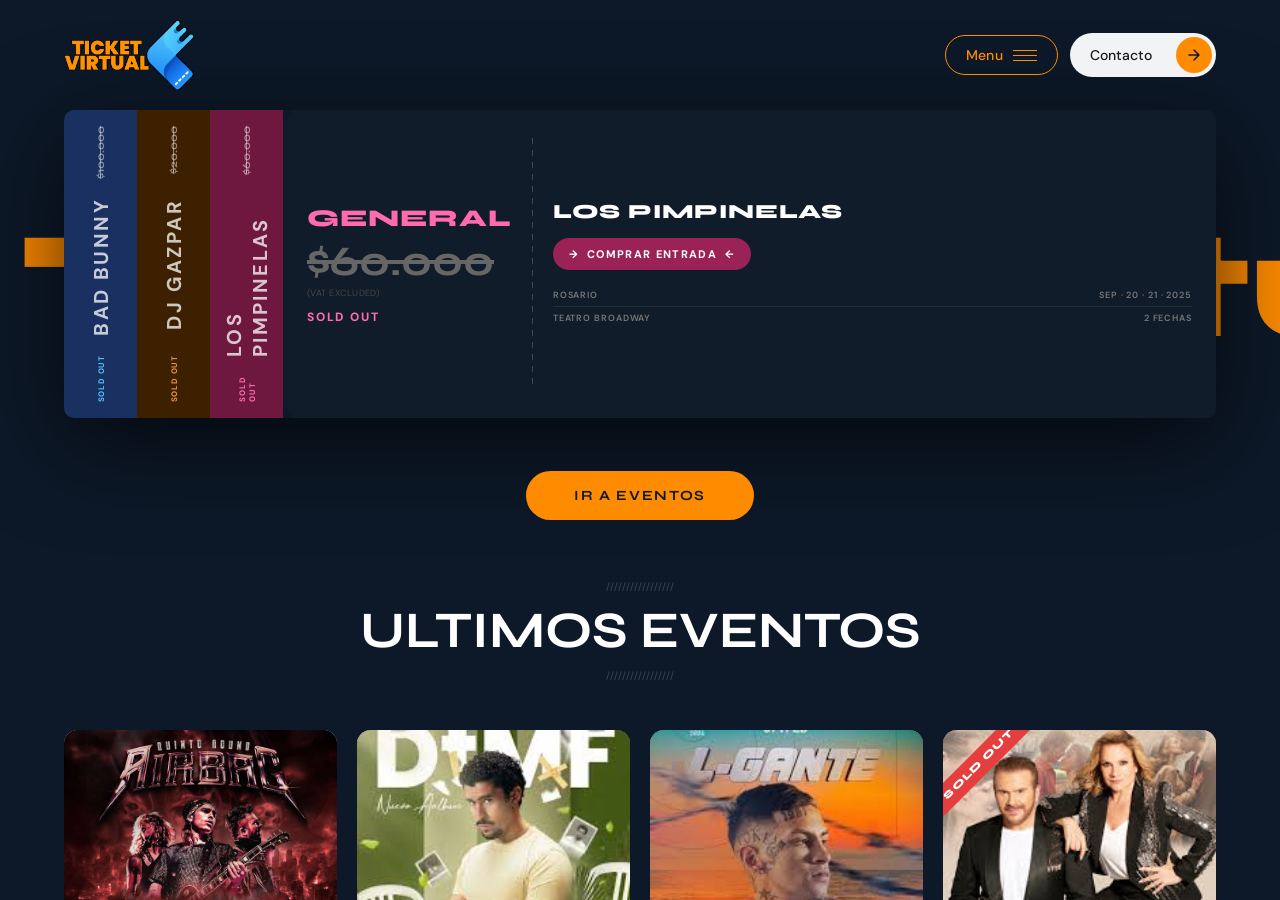
==== index.html @ c8f87082 "Actualizar links nav y favicon - Agregar favicon en index.html y eventos.html - Titulo actualizado a" ====
<!DOCTYPE html>
<html lang="en">
<head>
  <meta charset="utf-8"/>
  <meta content="width=device-width, initial-scale=1" name="viewport"/>
  <title>TICKET VIRTUAL</title>
  <link rel="icon" type="image/png" href="images/LOGO-COSO.png">
  <meta name="description" content="Voltpile develops safer, scalable solid state batteries with the highest energy density and a turnkey manufacturing platform for sustainable electrification."/>
  <link rel="stylesheet" href="styles.css"/>
  <!-- Swiper CSS -->
  <link rel="stylesheet" href="https://cdn.jsdelivr.net/npm/swiper@11/swiper-bundle.min.css"/>
  <!-- Google Fonts: Syne (display) + Inter (body) - closely matching original's rounded geometric headings -->
  <link rel="preconnect" href="https://fonts.googleapis.com"/>
  <link rel="preconnect" href="https://fonts.gstatic.com" crossorigin/>
  <link href="https://fonts.googleapis.com/css2?family=Syne:wght@400;600;700;800&family=DM+Sans:wght@300;400;500;600&display=swap" rel="stylesheet"/>
</head>
<body class="body">

  <!-- ===================== NAV ===================== -->
  <nav class="main-nav" id="main-nav">
    <div class="nav-bar">
      <a href="/" class="nav-logo">
        <img src="images/LOGO png negro.png" alt="Voltpile Logo" class="nav-logo-img"/>
      </a>

      <div class="nav-buttons-wrapper">
        <!-- Menu button -->
        <div class="menu-button">
          <a href="#" class="menu-nav-cta menu-nav-cta-light" id="menu-toggle">
            <div class="menu-cta-contents">
              <div class="menu-bt-text menu-bt-text-light">Menu</div>
              <div class="burger-wrapper">
                <span class="burger-line"></span>
                <span class="burger-line"></span>
                <span class="burger-line"></span>
              </div>
            </div>
          </a>
        </div>
        <!-- Contact CTA -->
        <div class="contact-button">
          <a href="#contact" class="primary-cta-nav primary-nav-light">
            <div class="cta-contents">
              <div class="cta-text-wrapper">
                <div class="ctatext nav-ctatext-light">Contacto</div>
              </div>
              <div class="arrow-wrapper-sml">
                <svg width="16" height="16" viewBox="0 0 16 16" fill="none" xmlns="http://www.w3.org/2000/svg">
                  <path d="M3 8H13M13 8L8 3M13 8L8 13" stroke="currentColor" stroke-width="1.5" stroke-linecap="round" stroke-linejoin="round"/>
                </svg>
              </div>
            </div>
          </a>
        </div>
      </div>
    </div>

    <!-- Nav overlay (fullscreen menu) -->
    <div class="nav-overlay" id="nav-overlay">
      <a href="#" class="close-nav-btn" id="close-nav">
        <span class="close-line l1"></span>
        <span class="close-line l2"></span>
      </a>
      <div class="nav-open-links">
        <a href="/" class="nav-open-link">
          <span class="nav-plus">+</span>
          <div class="nav-link-text">Inicio</div>
          <span class="nav-plus">+</span>
        </a>
        <a href="pages/eventos.html" class="nav-open-link">
          <span class="nav-plus">+</span>
          <div class="nav-link-text">EVENTOS</div>
          <span class="nav-plus">+</span>
        </a>
        <a href="index.html" class="nav-open-link">
          <span class="nav-plus">+</span>
          <div class="nav-link-text">Sumate</div>
          <span class="nav-plus">+</span>
        </a>
        <a href="index.html" class="nav-open-link">
          <span class="nav-plus">+</span>
          <div class="nav-link-text">Contacto</div>
          <span class="nav-plus">+</span>
        </a>
      </div>
    </div>
  </nav>

  <!-- ===================== SMOOTH SCROLL WRAPPER ===================== -->
  <div class="smooth-wrapper" id="smooth-wrapper">
    <div class="smooth-content" id="smooth-content">

      <!-- ===================== HERO ===================== -->
      <section navtype="light" class="hero-section">
        <div class="full-height-wrapper light-bg">

          <!-- Scrolling ticker with logo -->
          <div class="ticker-overflow">
            <div class="ticker-flex" id="hero-ticker">
              <div class="text-ticker">Ticket Virtual</div>
              <div class="text-ticker">Ticket Virtual</div>
              <div class="text-ticker">Ticket Virtual</div>
              <div class="text-ticker">Ticket Virtual</div>
            </div>
          </div>

          <!-- Interactive ticket -->
          <div class="hero-ticket-area">
            <ul class="tio-list">


              <!-- EARLY BIRD — Bad Bunny -->
              <li class="tio-item tio-sold" id="tio-early">
                <div class="tio-strip tio-strip-early" onclick="switchTicket('early')">
                  <span class="tio-sprice">$100.000</span>
                  <span class="tio-slabel">BAD BUNNY</span>
                  <span class="tio-ssold">SOLD OUT</span>
                </div>
                <div class="tio-body">
                  <div class="tio-notch tio-notch-top"></div>
                  <div class="tio-notch tio-notch-bottom"></div>
                  <div class="tio-left">
                    <h2 class="tio-tier">GENERAL</h2>
                    <div class="tio-price">$100.000</div>
                    <div class="tio-vat">(VAT EXCLUDED)</div>
                    <div class="tio-soldout">SOLD OUT</div>
                  </div>
                  <div class="tio-perf"></div>
                  <div class="tio-right">
                    <h3 class="tio-event-title">BAD BUNNY</h3>
                    <a href="#contact" class="tio-waitlist-btn">
                      <span>→</span> COMPRAR ENTRADA <span>←</span>
                    </a>
                    <div class="tio-meta">
                      <div class="tio-meta-row">
                        <span>BUENOS AIRES</span>
                        <span>JUN · 14 · 15 · 2025</span>
                      </div>
                      <div class="tio-meta-divider"></div>
                      <div class="tio-meta-row">
                        <span>ESTADIO MONUMENTAL</span>
                        <span>2 FECHAS</span>
                      </div>
                    </div>
                  </div>
                </div>
              </li>

              <!-- STANDARD — DJ Gazpar -->
              <li class="tio-item tio-sold" id="tio-standard">
                <div class="tio-strip tio-strip-standard" onclick="switchTicket('standard')">
                  <span class="tio-sprice">$20.000</span>
                  <span class="tio-slabel">DJ GAZPAR</span>
                  <span class="tio-ssold">SOLD OUT</span>
                </div>
                <div class="tio-body">
                  <div class="tio-notch tio-notch-top"></div>
                  <div class="tio-notch tio-notch-bottom"></div>
                  <div class="tio-left">
                    <h2 class="tio-tier">VIP CASQUI</h2>
                    <div class="tio-price">$20.000</div>
                    <div class="tio-vat">(VAT EXCLUDED)</div>
                    <div class="tio-soldout">SOLD OUT</div>
                  </div>
                  <div class="tio-perf"></div>
                  <div class="tio-right">
                    <h3 class="tio-event-title">DJ GAZPAR</h3>
                    <a href="#contact" class="tio-waitlist-btn">
                      <span>→</span> COMPRAR ENTRADA <span>←</span>
                    </a>
                    <div class="tio-meta">
                      <div class="tio-meta-row">
                        <span>CÓRDOBA</span>
                        <span>AGO · 9 · 2025</span>
                      </div>
                      <div class="tio-meta-divider"></div>
                      <div class="tio-meta-row">
                        <span>ESTADIO KEMPES</span>
                        <span>1 FECHA</span>
                      </div>
                    </div>
                  </div>
                </div>
              </li>

              <!-- LATE BIRD — Los Pimpinelas -->
              <li class="tio-item tio-active" id="tio-latebird">
                <div class="tio-strip tio-strip-late" onclick="switchTicket('latebird')">
                  <span class="tio-sprice">$60.000</span>
                  <span class="tio-slabel">LOS PIMPINELAS</span>
                  <span class="tio-ssold">SOLD OUT</span>
                </div>
                <div class="tio-body">
                  <div class="tio-notch tio-notch-top"></div>
                  <div class="tio-notch tio-notch-bottom"></div>
                  <div class="tio-left">
                    <h2 class="tio-tier">GENERAL</h2>
                    <div class="tio-price">$60.000</div>
                    <div class="tio-vat">(VAT EXCLUDED)</div>
                    <div class="tio-soldout">SOLD OUT</div>
                  </div>
                  <div class="tio-perf"></div>
                  <div class="tio-right">
                    <h3 class="tio-event-title">LOS PIMPINELAS</h3>
                    <a href="#contact" class="tio-waitlist-btn">
                      <span>→</span> COMPRAR ENTRADA <span>←</span>
                    </a>
                    <div class="tio-meta">
                      <div class="tio-meta-row">
                        <span>ROSARIO</span>
                        <span>SEP · 20 · 21 · 2025</span>
                      </div>
                      <div class="tio-meta-divider"></div>
                      <div class="tio-meta-row">
                        <span>TEATRO BROADWAY</span>
                        <span>2 FECHAS</span>
                      </div>
                    </div>
                  </div>
                </div>
              </li>

            </ul>
          </div>

          <!-- CTA eventos -->
          <div class="hero-cta-wrapper">
            <a href="pages/eventos.html" class="cta-eventos">IR A EVENTOS</a>
          </div>
        </div>
      </section>

      <!-- ===================== EVENTOS ===================== -->
      <section id="eventos" navtype="light" class="eventos-section">
        <div class="eventos-header">
          <span class="detail-small light">/////////////////</span>
          <h2 class="title-medium light">ULTIMOS EVENTOS</h2>
          <span class="detail-small light">/////////////////</span>
        </div>
        <div class="eventos-grid">

          <!-- AIRBAG -->
          <a href="#" class="evento-card-v2">
            <div class="ec-flyer-wrap">
              <!-- Reemplazá src con la ruta a tu flyer -->
              <img src="images/flyer-airbag.jpg" alt="Flyer AIRBAG" class="ec-flyer">
            </div>
            <div class="ec-body">
              <p class="ec-venue-label">
                <svg width="11" height="11" viewBox="0 0 24 24" fill="none" stroke="currentColor" stroke-width="2.5"><path d="M12 2C8.13 2 5 5.13 5 9c0 5.25 7 13 7 13s7-7.75 7-13c0-3.87-3.13-7-7-7z"/><circle cx="12" cy="9" r="2.5"/></svg>
                MOVISTAR ARENA — Bs.As.
              </p>
              <h3 class="ec-name">AIRBAG</h3>
              <div class="ec-meta">
                <div class="ec-date-block">
                  <span class="ec-day">15</span>
                  <div class="ec-month-year"><span>Jun</span><span>2025</span></div>
                </div>
                <div class="ec-divider"></div>
                <div class="ec-time-block">
                  <span class="ec-hour">21<sup>00</sup></span>
                  <span class="ec-hrs">hrs</span>
                </div>
              </div>
            </div>
          </a>

          <!-- BAD BUNNY -->
          <a href="#" class="evento-card-v2">
            <div class="ec-flyer-wrap">
              <img src="images/flyer-badbunny.jpg" alt="Flyer BAD BUNNY" class="ec-flyer">
            </div>
            <div class="ec-body">
              <p class="ec-venue-label">
                <svg width="11" height="11" viewBox="0 0 24 24" fill="none" stroke="currentColor" stroke-width="2.5"><path d="M12 2C8.13 2 5 5.13 5 9c0 5.25 7 13 7 13s7-7.75 7-13c0-3.87-3.13-7-7-7z"/><circle cx="12" cy="9" r="2.5"/></svg>
                ESTADIO ÚNICO — La Plata
              </p>
              <h3 class="ec-name">BAD BUNNY</h3>
              <div class="ec-meta">
                <div class="ec-date-block">
                  <span class="ec-day">22</span>
                  <div class="ec-month-year"><span>Jul</span><span>2025</span></div>
                </div>
                <div class="ec-divider"></div>
                <div class="ec-time-block">
                  <span class="ec-hour">20<sup>00</sup></span>
                  <span class="ec-hrs">hrs</span>
                </div>
              </div>
            </div>
          </a>

          <!-- L-GANTE -->
          <a href="#" class="evento-card-v2">
            <div class="ec-flyer-wrap">
              <img src="images/flyer-lgante.jpg" alt="Flyer L-GANTE" class="ec-flyer">
            </div>
            <div class="ec-body">
              <p class="ec-venue-label">
                <svg width="11" height="11" viewBox="0 0 24 24" fill="none" stroke="currentColor" stroke-width="2.5"><path d="M12 2C8.13 2 5 5.13 5 9c0 5.25 7 13 7 13s7-7.75 7-13c0-3.87-3.13-7-7-7z"/><circle cx="12" cy="9" r="2.5"/></svg>
                TEATRO VORTERIX — Bs.As.
              </p>
              <h3 class="ec-name">L-GANTE</h3>
              <div class="ec-meta">
                <div class="ec-date-block">
                  <span class="ec-day">09</span>
                  <div class="ec-month-year"><span>Ago</span><span>2025</span></div>
                </div>
                <div class="ec-divider"></div>
                <div class="ec-time-block">
                  <span class="ec-hour">21<sup>30</sup></span>
                  <span class="ec-hrs">hrs</span>
                </div>
              </div>
            </div>
          </a>

          <!-- PIMPINELA — SOLD OUT -->
          <a href="#" class="evento-card-v2">
            <div class="ec-flyer-wrap">
              <img src="images/flyer-pimpinela.jpg" alt="Flyer PIMPINELA" class="ec-flyer">
              <div class="ec-sold-out">SOLD OUT</div>
            </div>
            <div class="ec-body">
              <p class="ec-venue-label">
                <svg width="11" height="11" viewBox="0 0 24 24" fill="none" stroke="currentColor" stroke-width="2.5"><path d="M12 2C8.13 2 5 5.13 5 9c0 5.25 7 13 7 13s7-7.75 7-13c0-3.87-3.13-7-7-7z"/><circle cx="12" cy="9" r="2.5"/></svg>
                LUNA PARK — Bs.As.
              </p>
              <h3 class="ec-name">PIMPINELA</h3>
              <div class="ec-meta">
                <div class="ec-date-block">
                  <span class="ec-day">20</span>
                  <div class="ec-month-year"><span>Sep</span><span>2025</span></div>
                </div>
                <div class="ec-divider"></div>
                <div class="ec-time-block">
                  <span class="ec-hour">21<sup>00</sup></span>
                  <span class="ec-hrs">hrs</span>
                </div>
              </div>
            </div>
          </a>

          <!-- DJ GAZPAR -->
          <a href="#" class="evento-card-v2">
            <div class="ec-flyer-wrap">
              <img src="images/flyer-djgazpar.jpg" alt="Flyer DJ GAZPAR" class="ec-flyer">
            </div>
            <div class="ec-body">
              <p class="ec-venue-label">
                <svg width="11" height="11" viewBox="0 0 24 24" fill="none" stroke="currentColor" stroke-width="2.5"><path d="M12 2C8.13 2 5 5.13 5 9c0 5.25 7 13 7 13s7-7.75 7-13c0-3.87-3.13-7-7-7z"/><circle cx="12" cy="9" r="2.5"/></svg>
                NICETO CLUB — Bs.As.
              </p>
              <h3 class="ec-name">DJ GAZPAR</h3>
              <div class="ec-meta">
                <div class="ec-date-block">
                  <span class="ec-day">11</span>
                  <div class="ec-month-year"><span>Oct</span><span>2025</span></div>
                </div>
                <div class="ec-divider"></div>
                <div class="ec-time-block">
                  <span class="ec-hour">00<sup>00</sup></span>
                  <span class="ec-hrs">hrs</span>
                </div>
              </div>
            </div>
          </a>

          <!-- EMILIA MERNES -->
          <a href="#" class="evento-card-v2">
            <div class="ec-flyer-wrap">
              <img src="images/flyer-emiliamernes.jpg" alt="Flyer EMILIA MERNES" class="ec-flyer">
            </div>
            <div class="ec-body">
              <p class="ec-venue-label">
                <svg width="11" height="11" viewBox="0 0 24 24" fill="none" stroke="currentColor" stroke-width="2.5"><path d="M12 2C8.13 2 5 5.13 5 9c0 5.25 7 13 7 13s7-7.75 7-13c0-3.87-3.13-7-7-7z"/><circle cx="12" cy="9" r="2.5"/></svg>
                MOVISTAR ARENA — Bs.As.
              </p>
              <h3 class="ec-name">EMILIA MERNES</h3>
              <div class="ec-meta">
                <div class="ec-date-block">
                  <span class="ec-day">14</span>
                  <div class="ec-month-year"><span>Nov</span><span>2025</span></div>
                </div>
                <div class="ec-divider"></div>
                <div class="ec-time-block">
                  <span class="ec-hour">21<sup>00</sup></span>
                  <span class="ec-hrs">hrs</span>
                </div>
              </div>
            </div>
          </a>

          <!-- DUKI -->
          <a href="#" class="evento-card-v2">
            <div class="ec-flyer-wrap">
              <img src="images/flyer-duki.jpg" alt="Flyer DUKI" class="ec-flyer">
            </div>
            <div class="ec-body">
              <p class="ec-venue-label">
                <svg width="11" height="11" viewBox="0 0 24 24" fill="none" stroke="currentColor" stroke-width="2.5"><path d="M12 2C8.13 2 5 5.13 5 9c0 5.25 7 13 7 13s7-7.75 7-13c0-3.87-3.13-7-7-7z"/><circle cx="12" cy="9" r="2.5"/></svg>
                ESTADIO ÚNICO — La Plata
              </p>
              <h3 class="ec-name">DUKI</h3>
              <div class="ec-meta">
                <div class="ec-date-block">
                  <span class="ec-day">06</span>
                  <div class="ec-month-year"><span>Dic</span><span>2025</span></div>
                </div>
                <div class="ec-divider"></div>
                <div class="ec-time-block">
                  <span class="ec-hour">20<sup>00</sup></span>
                  <span class="ec-hrs">hrs</span>
                </div>
              </div>
            </div>
          </a>

          <!-- VER MÁS -->
          <a href="pages/eventos.html" class="evento-card-v2 ec-ver-mas">
            <div class="ec-ver-mas-inner">
              <span class="ec-ver-mas-plus">+</span>
              <p class="ec-ver-mas-text">Click para ver más eventos</p>
            </div>
          </a>

        </div>
      </section>

      <!-- ===================== THE PROBLEM P1 ===================== -->
      <section navtype="light" class="problem-p1-section">
        <div class="sticky-fullheight">
          <div class="problem-bg-image">
            <img src="images/nainoa-shizuru-NcdG9mK3PBY-unsplash.jpg" class="problem-bg-img" alt=""/>
            <div class="problem-grid-wrapper">
              <div class="sidenote-rotated">
                <span class="detail-small-rotated white">THE PROBLEM</span>
              </div>
              <h2 class="expressive-big white">
                <span>EL FUTURO DE LOS EVENTOS YA ES DIGITAL</span>
              </h2>
              <div class="progress-element">
                <div class="progress-wrapper">
                  <span class="detail-large white">1</span>
                  <div class="progress-line-wrapper"><div class="progress-line"></div></div>
                  <span class="detail-large white">2</span>
                </div>
              </div>
              <div class="problem-body white">
                <p class="body-large white">Gestioná entradas, accesos y validaciones desde una sola plataforma.
Sin papel, sin filas, sin errores.</p>
              </div>
              <div class="down-arrow white">↓</div>
            </div>
          </div>
        </div>
      </section>

      <!-- ===================== THE PROBLEM P2 ===================== -->
      <section navtype="dark" class="problem-p2-section">
        <div class="problem-pt2-wrapper">
          <div class="background-colour-light">
            <div class="half-half">
              <div class="problem-pt2-text">
                <div class="detail-small dark">¿Cómo funciona?</div>
                <h2 class="title-small dark bottom-margin">Sacá tu entrada en segundos.</h2>
                <ol class="steps-list">
                  <li class="step-item">
                    <span class="step-num">01</span>
                    <div class="step-content">
                      <strong class="step-title">Comprá tu entrada</strong>
                      <p class="step-desc">Elegí el evento y pagá online en segundos.</p>
                    </div>
                  </li>
                  <li class="step-item">
                    <span class="step-num">02</span>
                    <div class="step-content">
                      <strong class="step-title">Recibí tu QR</strong>
                      <p class="step-desc">Te llega automáticamente por WhatsApp o email.</p>
                    </div>
                  </li>
                  <li class="step-item">
                    <span class="step-num">03</span>
                    <div class="step-content">
                      <strong class="step-title">Mostralo al ingresar</strong>
                      <p class="step-desc">Escanean tu código y entrás sin filas.</p>
                    </div>
                  </li>
                </ol>
                <div class="progress-element dark">
                  <div class="progress-wrapper"> 
                    <span class="detail-large dark">2</span>
                    <div class="progress-line-wrapper"><div class="progress-line dark"></div></div>
                    <span class="detail-large dark">2</span>
                  </div>
                </div>
              </div>
              <div class="car-wrapper">
                <img src="images/imgticketsunplash.jpg" alt="Tickets" class="car-image"/>
              </div>
            </div>
          </div>
        </div>
      </section>

      <!-- ===================== EVENTOS ===================== -->

      <!-- ===================== SIGN UP ===================== -->
      <section navtype="dark" class="signup-section">
        <div class="signup-bg-element">
          <img src="https://cdn.prod.website-files.com/684c717054297941c34ebdfe/686cca4f064bb19e41086fc0_BG-element.svg" alt="" class="bg-element-img"/>
        </div>
        <div class="sidenote-vertical">
          <span class="detail-small-rotated">SIGN UP</span>
        </div>
        <div class="signup-content">
          <div class="title-tag-row">
            <h2 class="title-small light">No te pierdas ningún evento</h2>
            <div class="large-tag"><span>NOTIFICACION</span></div>
          </div>
          <div class="copy-form-wrapper">
            <p class="title-small light">Recibí avisos de nuevas fiestas, shows y eventos.</p>
            <div class="email-form-wrapper">
              <input type="email" placeholder="email" class="form-field" id="signup-email"/>
              <button class="send-button" onclick="handleSignup()">Enviar</button>
            </div>
          </div>
          <div class="down-arrow-center">↓</div>
        </div>
      </section>

      <!-- ===================== CLIMATE / STATS ===================== -->
      <section id="sustainability" navtype="light" class="climate-section">
        <div class="climate-content-wrapper">
          <div class="title-sub-sbys">
            <h2 class="title-medium light">Una mejor forma de entrar a eventos</h2>
            <div class="sub-content">
              <p class="body-large light">Rápido, seguro y sin complicaciones.</p>
              <a href="/technology" class="tertiary-cta light">La tecnología llegó para quedarse</a>
            </div>
          </div>
          <!-- Stats cards -->
          <div class="stats-cards-wrapper">
            <div class="stat-card glass-card">
              <h3 class="callout-large light">⚡ Ingreso más rápido</h3>
              <div class="stat-figure">
                <span class="complement light">[+]</span>
                <span class="figure-big">98<span class="symbol">%</span></span>
              </div>
              <div class="stat-bottom">
                <div class="stat-divider"></div>
                <p class="body-small light">Hasta 3x más rápido que entradas tradicionales. Sin filas largas ni demoras</p>
              </div>
            </div>
            <div class="stat-card glass-card">
              <h3 class="callout-large light">🔒 Seguridad total</h3>
              <div class="stat-figure">
                <span class="complement light">[+]</span>
                <span class="figure-big">100<span class="symbol">%</span></span>
              </div>
              <div class="stat-bottom">
                <div class="stat-divider"></div>
                <p class="body-small light">Entradas verificadas con QR único. Evitá duplicados y falsificaciones</p>
              </div>
            </div>
            <div class="stat-card glass-card">
              <h3 class="callout-large light">📲 Acceso digital</h3>
              <div class="stat-figure">
                <span class="complement light">&gt;</span>
                <span class="figure-big">100<span class="symbol">%</span></span>
              </div>
              <div class="stat-bottom">
                <div class="stat-divider"></div>
                <p class="body-small light">Sin papel, todo desde tu celular. Tu entrada siempre disponible</p>
              </div>
            </div>
            <div class="stat-card glass-card">
              <h3 class="callout-large light">🎟️ Compra en segundos</h3>
              <div class="stat-figure">
                <span class="complement light">[+]</span>
                <span class="figure-big">100<span class="symbol">%</span></span>
              </div>
              <div class="stat-bottom">
                <div class="stat-divider"></div>
                <p class="body-small light">Pagás online y recibís tu entrada al instante. Sin intermediarios ni vueltas</p>
              </div>
            </div>
          </div>
          <div class="down-arrow-center light">↓</div>
          <div class="climate-bg-image"></div>
        </div>
      </section>

      <!-- ===================== FOOTER ===================== -->
      <section navtype="light" class="footer-section">
        <div class="footer-scroll-wrap">
          <footer class="footer-inner">
            <div class="footer-logo-wrapper">
              <!-- Large green voltpile logo text -->
               <h1 class="footer-big-logo-text">GRACIAS POR ELEGIRNOS</h1>
            </div>
            <div class="footer-linkedin-row">
              <div class="footer-divider"></div>
              <div class="footer-link-row">
                <a href="https://www.instagram.com/ticket_virtual/" target="_blank" class="footer-linkout">
                  <span class="footer-link-text">Siguenos en nuestras redes</span>
                  <span class="link-arrow">↗</span>
                </a>
              </div>
              <div class="footer-divider"></div>
            </div>
            <div class="footer-bottom">
              <span class="detail-small light">Todos los derechos reservados ©.</span>
              <a href="https://typeandspacepartnerships.com/" target="_blank" class="tsp-link">
                <span class="body-tiny light">SAN MIGUEL DE TUCUMAN</span>
                <span class="detail-small light">ARGENTINA</span>
              </a>
            </div>
          </footer>
        </div>
      </section>

    </div><!-- /smooth-content -->
  </div><!-- /smooth-wrapper -->

  <!-- ===================== SCRIPTS ===================== -->
  <!-- GSAP -->
  <script src="https://cdn.prod.website-files.com/gsap/3.14.2/gsap.min.js"></script>
  <script src="https://cdn.prod.website-files.com/gsap/3.14.2/ScrollTrigger.min.js"></script>
  <script src="https://cdn.prod.website-files.com/gsap/3.14.2/ScrollSmoother.min.js"></script>
  <script src="https://cdn.prod.website-files.com/gsap/3.14.2/SplitText.min.js"></script>
  <script src="https://cdn.prod.website-files.com/gsap/3.14.2/ScrambleTextPlugin.min.js"></script>
  <script>
    gsap.registerPlugin(ScrollTrigger, ScrollSmoother, SplitText, ScrambleTextPlugin);
  </script>
  <!-- Swiper JS -->
  <script src="https://cdn.jsdelivr.net/npm/swiper@11/swiper-bundle.min.js"></script>
  <!-- Main JS -->
  <script src="main.js"></script>
  <!-- Ticket interaction -->
  <script>
    function switchTicket(id) {
      document.querySelectorAll('.tio-item').forEach(function(item) {
        item.classList.remove('tio-active');
        item.classList.add('tio-sold');
      });
      var target = document.getElementById('tio-' + id);
      if (target) {
        target.classList.remove('tio-sold');
        target.classList.add('tio-active');
      }
    }
  </script>
</body>
</html>
---- styles.css ----
/* ============================================================
   TICKET VIRTUAL — styles.css
   Design system: dark navy bg (#0d1929), orange accent (#FF8C00),
   light blue bg (#e6edf5), clean sans-serif typography
   ============================================================ */

/* ---- RESET & ROOT VARIABLES ---- */
*, *::before, *::after { box-sizing: border-box; margin: 0; padding: 0; }

:root {
  --dark: #0d1929;         /* Main dark background */
  --dark-2: #112236;
  --green: #FF8C00;        /* Orange accent */
  --green-dim: #E67600;
  --light-sage: #e6edf5;   /* Light section bg */
  --white: #ffffff;
  --off-white: #eef4fc;
  --text-dark: #0d1525;
  --text-muted: rgba(255,255,255,0.5);

  /* Typography */
  --font-display: 'Syne', sans-serif;
  --font-body: 'DM Sans', sans-serif;

  /* Spacing */
  --pad-h: clamp(24px, 5vw, 80px);
  --pad-v: clamp(60px, 8vw, 120px);
}

html { scroll-behavior: smooth; }

body {
  font-family: var(--font-body);
  background: var(--dark);
  color: var(--white);
  overflow-x: hidden;
}

a { text-decoration: none; color: inherit; }
img { max-width: 100%; display: block; }

/* ============================================================
   NAVIGATION
   ============================================================ */
.main-nav {
  position: fixed;
  top: 0; left: 0; right: 0;
  z-index: 100;
  pointer-events: auto;
}

.nav-bar {
  display: flex;
  align-items: center;
  justify-content: space-between;
  padding: 20px var(--pad-h);
}

/* Logo color changes based on section */
.nav-logo { color: var(--white); transition: color 0.3s; }
.main-nav.is-dark .nav-logo { color: var(--dark); }
.nav-logo-img { height: 70px; width: auto; display: block; }

.nav-buttons-wrapper {
  display: flex;
  align-items: center;
  gap: 12px;
}

/* Menu button pill */
.menu-nav-cta {
  display: flex;
  align-items: center;
  border-radius: 40px;
  padding: 10px 20px;
  gap: 12px;
  cursor: pointer;
  transition: all 0.3s;
}
.menu-nav-cta-light {
  border: 1px solid var(--green);
  color: var(--green);
}
.menu-nav-cta-dark {
  border: 1px solid #1a1a1a;
  color: #1a1a1a;
}
.menu-nav-cta:hover { background: rgba(255,255,255,0.08); }

.menu-cta-contents {
  display: flex;
  align-items: center;
  gap: 10px;
}

.menu-bt-text {
  font-family: var(--font-body);
  font-size: 14px;
  font-weight: 500;
  letter-spacing: 0.02em;
}
.menu-bt-text-light { color: var(--green); }
.menu-bt-text-dark { color: #1a1a1a; }

.burger-wrapper {
  display: flex;
  flex-direction: column;
  gap: 4px;
  width: 24px;
}
.burger-line {
  display: block;
  width: 100%;
  height: 1px;
  background: currentColor;
  transition: all 0.3s;
}

/* Contact CTA pill */
.primary-cta-nav {
  display: flex;
  align-items: center;
  border-radius: 40px;
  transition: all 0.3s;
  overflow: hidden;
}
.primary-nav-light {
  background: rgba(255,255,255,0.95);
  color: var(--dark);
}
.primary-nav-dark {
  background: var(--dark);
  color: var(--white);
}
.primary-cta-nav:hover { transform: scale(1.02); }

.cta-contents {
  display: flex;
  align-items: center;
  gap: 0;
}
.cta-text-wrapper {
  padding: 10px 20px;
}
.ctatext {
  font-family: var(--font-body);
  font-size: 14px;
  font-weight: 500;
}
.nav-ctatext-light { color: #1a1a1a; }
.nav-ctatext-dark { color: var(--white); }

.arrow-wrapper-sml {
  width: 36px; height: 36px;
  background: var(--green);
  border-radius: 50%;
  display: flex; align-items: center; justify-content: center;
  margin: 4px;
  flex-shrink: 0;
  color: var(--dark);
}

/* Nav Overlay (full screen menu) */
.nav-overlay {
  position: fixed;
  inset: 0;
  background: var(--dark);
  z-index: 200;
  display: flex;
  flex-direction: column;
  align-items: center;
  justify-content: center;
  opacity: 0;
  pointer-events: none;
  transition: opacity 0.5s ease;
}
.nav-overlay.open {
  opacity: 1;
  pointer-events: auto;
}
.close-nav-btn {
  position: absolute;
  top: 28px; right: var(--pad-h);
  width: 36px; height: 36px;
  cursor: pointer;
}
.close-line {
  position: absolute;
  top: 50%; left: 0;
  width: 100%; height: 1.5px;
  background: var(--white);
  transform-origin: center;
}
.close-line.l1 { transform: translateY(-50%) rotate(45deg); }
.close-line.l2 { transform: translateY(-50%) rotate(-45deg); }

.nav-open-links {
  display: flex;
  flex-direction: column;
  gap: 8px;
  width: 100%;
  max-width: 900px;
  padding: 0 var(--pad-h);
}
.nav-open-link {
  display: flex;
  align-items: center;
  justify-content: space-between;
  padding: 16px 0;
  border-bottom: 1px solid rgba(255,255,255,0.1);
  font-family: var(--font-display);
  font-size: clamp(40px, 8vw, 90px);
  font-weight: 700;
  color: var(--white);
  text-transform: lowercase;
  transition: color 0.3s;
}
.nav-open-link:hover { color: var(--green); }
.nav-plus { font-size: 0.4em; opacity: 0.5; }

/* ============================================================
   SMOOTH SCROLL WRAPPER
   ============================================================ */
.smooth-wrapper {
  overflow: hidden;
  position: fixed;
  inset: 0;
}
.smooth-content {
  will-change: transform;
}

/* ============================================================
   SECTION COMMON
   ============================================================ */
section { position: relative; }
.dark-bg { background: var(--dark); }
.light-bg { background: var(--dark); }
.padded { padding: 0 var(--pad-h); }

/* ============================================================
   HERO SECTION
   ============================================================ */
.hero-section {
  background: var(--dark);
  position: relative;
  overflow: hidden;
  display: flex;
  flex-direction: column;
}

.full-height-wrapper {
  min-height: 560px;
  display: flex;
  flex-direction: column;
  justify-content: space-between;
  position: relative;
}

/* Hero title */
.hero-title-wrapper {
  padding: 100px var(--pad-h) 0;
  position: relative;
  z-index: 2;
}
.hero-title {
  font-family: var(--font-body);
  font-size: clamp(20px, 2.5vw, 32px);
  font-weight: 300;
  color: var(--white);
  line-height: 1.4;
  max-width: 400px;
}

/* Push hero ticker down since title was removed */
.hero-section .ticker-overflow {
  margin-top: 160px;
}

/* Mobile: logo above menu/contact */
@media (max-width: 768px) {
  .nav-bar {
    flex-direction: column;
    align-items: center;
    gap: 16px;
    padding: 20px 20px 12px;
  }
  .nav-logo-img {
    height: 80px;
  }
  .nav-buttons-wrapper {
    justify-content: center;
    width: 100%;
  }
}

/* Ticker (scrolling logo) */
.ticker-overflow {
  overflow: hidden;
  width: 100%;
  position: relative;
  z-index: 1;
}
.ticker-flex {
  display: flex;
  align-items: center;
  white-space: nowrap;
  margin-top: 50px;
  gap: 0;
  will-change: transform;
}
.expressive-logo {
  height: clamp(80px, 12vw, 160px);
  width: auto;
  color: var(--green);
  flex-shrink: 0;
  padding: 0 20px;
}
.expressive-logo.padded-logo {
  padding: 0 40px;
}
.text-ticker {
  font-family: var(--font-display);
  font-size: clamp(80px, 12vw, 160px);
  font-weight: 800;
  color: var(--green);
  flex-shrink: 0;
  line-height: 1;
  padding: 0 20px;
}

/* Hero battery stack - absolute center */
.hero-stack-absolute {
  position: absolute;
  inset: 0;
  display: flex;
  align-items: center;
  justify-content: center;
  pointer-events: none;
  z-index: 3;
}
.hero-stack-wrapper {
  opacity: 0;
  transform: translateY(25%);
}
.hero-stack-img {
  width: clamp(280px, 45vw, 600px);
  object-fit: contain;
  filter: drop-shadow(0 40px 80px rgba(0,0,0,0.6));
}
.pointer-none { pointer-events: none; }

/* ============================================================
   HERO TICKET (interactive)
   ============================================================ */
.hero-ticket-area {
  position: absolute;
  inset: 0;
  display: flex;
  align-items: flex-start;
  justify-content: center;
  z-index: 3;
  padding: 110px var(--pad-h) 0;
}

/* List container */
.tio-list {
  display: flex;
  align-items: stretch;
  height: 308px;
  max-width: 1280px;
  width: 100%;
  list-style: none;
  margin: 0; padding: 0;
  border-radius: 10px;
  overflow: hidden;
  filter: drop-shadow(0 24px 48px rgba(0,0,0,0.7));
}

/* Each ticket item */
.tio-item {
  display: flex;
  overflow: hidden;
  transition: flex 0.55s cubic-bezier(0.4,0,0.2,1);
}
.tio-item.tio-sold   { flex: 0 0 73px; }
.tio-item.tio-active { flex: 1; }

/* Strip (always visible side tab) */
.tio-strip {
  width: 73px;
  min-width: 73px;
  display: flex;
  flex-direction: column;
  align-items: center;
  justify-content: space-between;
  padding: 16px 10px;
  cursor: pointer;
  user-select: none;
  transition: filter 0.2s;
}
.tio-strip:hover { filter: brightness(1.15); }

.tio-strip-early    { background: #1a3060; }
.tio-strip-standard { background: #3d2000; }
.tio-strip-late     { background: #6e1840; }

.tio-sprice {
  font-family: var(--font-display);
  font-size: 11px;
  font-weight: 700;
  writing-mode: vertical-rl;
  transform: rotate(180deg);
  text-decoration: line-through;
  color: rgba(255,255,255,0.45);
}
.tio-slabel {
  font-size: 20px;
  font-weight: 700;
  letter-spacing: 0.12em;
  writing-mode: vertical-rl;
  transform: rotate(180deg);
  color: rgba(255,255,255,0.75);
}
.tio-ssold {
  font-size: 8px;
  font-weight: 800;
  letter-spacing: 0.1em;
  writing-mode: vertical-rl;
  transform: rotate(180deg);
}
.tio-strip-early  .tio-ssold { color: #4FC3F7; }
.tio-strip-standard .tio-ssold { color: #e8953a; }
.tio-strip-late   .tio-ssold { color: #ff6bac; }

/* Body (expandable content) */
.tio-body {
  flex: 1;
  background: #111c2a;
  display: flex;
  align-items: center;
  padding: 28px 24px;
  gap: 20px;
  position: relative;
  min-width: 0;
  overflow: hidden;
}

/* Notch circles */
.tio-notch {
  position: absolute;
  left: 0;
  width: 20px;
  height: 20px;
  background: var(--dark);
  border-radius: 50%;
  transform: translateX(-50%);
  z-index: 4;
  pointer-events: none;
}
.tio-notch-top    { top: -10px; }
.tio-notch-bottom { bottom: -10px; }

/* Left info panel */
.tio-left {
  flex: 0 0 auto;
  min-width: 130px;
}
.tio-tier {
  font-family: var(--font-display);
  font-size: clamp(16px, 2vw, 24px);
  font-weight: 800;
  margin: 0 0 8px;
  letter-spacing: 0.04em;
  white-space: nowrap;
}
.tio-item#tio-early    .tio-tier { color: #4FC3F7; }
.tio-item#tio-standard .tio-tier { color: #e8953a; }
.tio-item#tio-latebird .tio-tier { color: #ff6bac; }

.tio-price {
  font-family: var(--font-display);
  font-size: clamp(24px, 3.5vw, 42px);
  font-weight: 700;
  color: #666;
  text-decoration: line-through;
  line-height: 1;
  margin-bottom: 4px;
}
.tio-vat {
  font-size: 9px;
  color: #444;
  letter-spacing: 0.05em;
  margin-bottom: 10px;
}
.tio-soldout {
  font-size: 12px;
  font-weight: 800;
  letter-spacing: 0.15em;
}
.tio-item#tio-early    .tio-soldout { color: #4FC3F7; }
.tio-item#tio-standard .tio-soldout { color: #e8953a; }
.tio-item#tio-latebird .tio-soldout { color: #ff6bac; }

/* Perforation */
.tio-perf {
  width: 1px;
  align-self: stretch;
  flex-shrink: 0;
  background: repeating-linear-gradient(
    to bottom,
    rgba(255,255,255,0.18) 0px,
    rgba(255,255,255,0.18) 6px,
    transparent 6px,
    transparent 12px
  );
}

/* Right info panel */
.tio-right {
  flex: 1;
  display: flex;
  flex-direction: column;
  gap: 14px;
  min-width: 0;
  opacity: 0;
  transition: opacity 0.3s ease 0.1s;
}
.tio-item.tio-active .tio-right { opacity: 1; }

.tio-event-title {
  font-family: var(--font-display);
  font-size: clamp(14px, 1.8vw, 20px);
  font-weight: 800;
  color: #fff;
  letter-spacing: 0.04em;
  margin: 0;
  white-space: nowrap;
}
.tio-logo-placeholder {
  font-family: var(--font-display);
  font-size: 32px;
  font-weight: 800;
  color: rgba(255,255,255,0.12);
  letter-spacing: 0.1em;
}
.tio-waitlist-btn {
  display: inline-flex;
  align-items: center;
  gap: 8px;
  background: #9b2257;
  color: #fff;
  font-size: 11px;
  font-weight: 700;
  letter-spacing: 0.12em;
  padding: 9px 16px;
  border-radius: 40px;
  text-decoration: none;
  width: fit-content;
  white-space: nowrap;
  transition: background 0.2s;
}
.tio-waitlist-btn:hover { background: #c02a6a; }

.tio-meta { display: flex; flex-direction: column; }
.tio-meta-row {
  display: flex;
  justify-content: space-between;
  gap: 12px;
  font-size: 9px;
  font-weight: 600;
  letter-spacing: 0.1em;
  color: #777;
  padding: 5px 0;
}
.tio-meta-divider { height: 1px; background: rgba(255,255,255,0.08); }

/* Responsive */
@media (max-width: 640px) {
  .hero-ticket-area { display: none; }

  /* Desactivar smooth scroll en mobile */
  .smooth-wrapper {
    position: relative;
    inset: unset;
    overflow: visible;
  }

  /* Nav fijo arriba pero que se pueda scrollear */
  .main-nav {
    position: relative;
    top: unset;
    left: unset;
    right: unset;
    z-index: 10;
  }

  /* Ocultar ticker en mobile */
  .ticker-overflow { display: none; }

  /* Reducir espacios en mobile */
  .hero-attributes { display: none; }
  .eventos-section { padding: 8px 0 40px; }
  .eventos-header { padding: 24px 20px 20px; gap: 6px; }
  .eventos-search-wrapper { max-width: 100%; margin-bottom: 20px; }
  .eventos-grid { padding: 0 12px; gap: 12px; grid-template-columns: repeat(2, 1fr); }

  /* Eliminar espaciado del hero en mobile */
  .hero-section {
    overflow: visible;
    height: auto;
    min-height: 0 !important;
  }
  .full-height-wrapper {
    min-height: 0 !important;
    height: auto;
    justify-content: flex-start;
    position: static;
  }
  .hero-ticket-area {
    display: none !important;
    position: static;
    inset: unset;
  }
  .hero-title-wrapper { padding: 0; display: none; }
  .hero-cta-wrapper {
    padding: 100px 20px 20px;
    justify-content: center;
    position: relative;
    z-index: 1;
  }
  .cta-eventos {
    width: 100%;
    text-align: center;
    padding: 16px 24px;
    margin-top: 0;
  }

  .tio-list {
    height: auto;
    flex-direction: column;
    border-radius: 8px;
    gap: 3px;
  }

  /* Todos los items completamente expandidos */
  .tio-item.tio-sold,
  .tio-item.tio-active {
    flex: 0 0 auto;
    flex-direction: column;
  }

  /* Strip horizontal en la parte superior */
  .tio-strip {
    flex-direction: row;
    width: 100%;
    height: auto;
    min-height: 48px;
    padding: 12px 16px;
    justify-content: space-between;
    align-items: center;
  }
  .tio-sprice, .tio-slabel, .tio-ssold {
    writing-mode: horizontal-tb;
    transform: none;
  }
  .tio-sprice { font-size: 11px; }
  .tio-slabel { font-size: 13px; font-weight: 800; letter-spacing: 0.06em; }
  .tio-ssold  { font-size: 9px; }

  /* Cuerpo del ticket siempre visible */
  .tio-body {
    flex-direction: column;
    padding: 18px 16px;
    gap: 16px;
    align-items: flex-start;
  }

  /* Notches en los lados */
  .tio-notch { display: none; }

  /* Panel izquierdo y derecho apilados */
  .tio-left  { min-width: unset; width: 100%; }
  .tio-perf  {
    width: 100%;
    height: 1px;
    align-self: auto;
    background: repeating-linear-gradient(
      to right,
      rgba(255,255,255,0.18) 0px,
      rgba(255,255,255,0.18) 6px,
      transparent 6px,
      transparent 12px
    );
  }
  .tio-right { opacity: 1; width: 100%; }

  .tio-event-title { white-space: normal; font-size: 16px; }
  .tio-waitlist-btn { width: 100%; justify-content: center; }
}

/* Hero attributes bottom row */
.hero-cta-wrapper {
  display: flex;
  justify-content: center;
  padding: 20px var(--pad-h) 40px;
  position: relative;
  z-index: 4;
}
.hero-attributes {
  display: flex;
  justify-content: space-between;
  padding: 24px var(--pad-h);
  position: relative;
  z-index: 2;
}
.attr-text {
  font-family: var(--font-body);
  font-size: 11px;
  font-weight: 500;
  letter-spacing: 0.1em;
  text-transform: uppercase;
  color: rgba(255,255,255,0.6);
}

/* ============================================================
   PROBLEM P1
   ============================================================ */
.problem-p1-section {
  min-height: 100vh;
  position: relative;
  overflow: hidden;
}
.sticky-fullheight {
  position: sticky;
  top: 0;
  height: 100vh;
  display: flex;
  align-items: stretch;
}
.problem-bg-image {
  position: relative;
  overflow: hidden;
  width: 100%;
  display: flex;
  align-items: center;
  padding: 120px var(--pad-h) 80px;
}
.problem-bg-image::before {
  content: '';
  position: absolute;
  inset: 0;
  background: linear-gradient(rgba(10,20,10,0.6), rgba(10,20,10,0.78));
  z-index: 1;
}
.problem-bg-img {
  position: absolute;
  inset: 0;
  width: 100%;
  height: 110%;
  object-fit: cover;
  object-position: center;
  z-index: 0;
  will-change: transform;
}
.problem-grid-wrapper {
  position: relative;
  z-index: 2;
  display: grid;
  grid-template-columns: 1fr;
  gap: 40px;
  max-width: 1200px;
  width: 100%;
}
.sidenote-rotated {
  position: fixed;
  right: 20px;
  top: 50%;
  transform: rotate(90deg) translateX(-50%);
}
.detail-small-rotated {
  font-size: 10px;
  letter-spacing: 0.15em;
  text-transform: uppercase;
  color: rgba(255,255,255,0.6);
}
.expressive-big {
  font-family: var(--font-display);
  font-size: clamp(40px, 7vw, 90px);
  font-weight: 700;
  line-height: 1.05;
}
.expressive-big.white { color: var(--white); }

/* Progress indicator */
.progress-element { margin-top: 20px; }
.progress-wrapper {
  display: flex;
  align-items: center;
  gap: 16px;
}
.detail-large {
  font-family: var(--font-body);
  font-size: 14px;
  font-weight: 400;
  opacity: 0.5;
}
.detail-large.white { color: var(--white); }
.progress-line-wrapper { flex: 0 0 60px; }
.progress-line {
  height: 1px;
  background: rgba(255,255,255,0.4);
  width: 100%;
}
.progress-line.dark { background: rgba(0,0,0,0.25); }

.body-large { font-size: clamp(15px, 1.8vw, 20px); line-height: 1.6; }
.body-large.white { color: var(--white); }

.down-arrow {
  font-size: 20px;
  opacity: 0.6;
  text-align: left;
}
.down-arrow.white { color: var(--white); }

/* ============================================================
   PROBLEM P2
   ============================================================ */
.problem-p2-section {
  background: var(--light-sage);
  min-height: 100vh;
  position: relative;
}
.problem-pt2-wrapper {
  min-height: 100vh;
  position: relative;
}
.background-colour-light {
  min-height: 100vh;
  background: var(--light-sage);
  display: flex;
  align-items: stretch;
}
.half-half {
  display: grid;
  grid-template-columns: 1fr 1fr;
  width: 100%;
  align-items: center;
}
@media (max-width: 768px) {
  .half-half { grid-template-columns: 1fr; }
}
.problem-pt2-text {
  padding: 120px var(--pad-h) 80px;
  display: flex;
  flex-direction: column;
  gap: 24px;
}

/* ── Step list (¿Cómo funciona?) ── */
.steps-list {
  list-style: none;
  padding: 0;
  margin: 0;
  display: flex;
  flex-direction: column;
  gap: 0;
}
.step-item {
  display: flex;
  align-items: flex-start;
  gap: 20px;
  padding: 18px 0;
  border-top: 1px solid rgba(0,0,0,0.12);
}
.step-item:last-child {
  border-bottom: 1px solid rgba(0,0,0,0.12);
}
.step-num {
  font-family: var(--font-display);
  font-size: 11px;
  font-weight: 600;
  letter-spacing: 0.1em;
  color: var(--dark);
  opacity: 0.35;
  min-width: 28px;
  padding-top: 3px;
}
.step-content {
  display: flex;
  flex-direction: column;
  gap: 4px;
}
.step-title {
  font-family: var(--font-display);
  font-size: 45px;
  font-weight: 700;
  letter-spacing: 0.01em;
  color: var(--dark);
}
.step-desc {
  font-family: var(--font-body);
  font-size: 34px;
  line-height: 1.6;
  color: var(--dark);
  opacity: 0.65;
  margin: 0;
}
.detail-small {
  font-size: 11px;
  letter-spacing: 0.12em;
  text-transform: uppercase;
  opacity: 0.5;
}
.detail-small.dark { color: var(--dark); }
.detail-small.light { color: var(--white); }
.title-small {
  font-family: var(--font-display);
  font-size: clamp(24px, 3.5vw, 48px);
  font-weight: 600;
  line-height: 1.15;
}
.title-small.dark { color: var(--dark); font-size: 100px; }
.title-small.light { color: var(--white); }
.bottom-margin { margin-bottom: 16px; }

.car-wrapper {
  position: relative;
  overflow: hidden;
  height: 100%;
  min-height: 60vh;
}
.car-image {
  width: 100%;
  height: 100%;
  object-fit: contain;
  object-position: center;
}

/* ============================================================
   SOLID STATE
   ============================================================ */
.solidstate-section {
  padding: var(--pad-v) 0;
}
.section-wrapper { padding: var(--pad-v) var(--pad-h); }

.title-tags-wrapper {
  margin-bottom: 60px;
}
.title-huge {
  font-family: var(--font-display);
  font-size: clamp(28px, 8vw, 80px);
  font-weight: 800;
  line-height: 1.05;
  color: var(--white);
  margin-bottom: 24px;
  margin-top: 60px;
}
.green-text { color: var(--green); }

.tags-wrapper {
  display: flex;
  flex-wrap: wrap;
  gap: 8px;
  justify-content: center;
}
.cta-eventos {
  display: inline-block;
  padding: 16px 48px;
  margin-top: 10px;
  background: var(--green);
  color: var(--dark);
  font-family: var(--font-display);
  font-size: 14px;
  font-weight: 700;
  letter-spacing: 0.12em;
  text-transform: uppercase;
  text-decoration: none;
  border-radius: 40px;
  transition: opacity 0.2s ease;
}
.cta-eventos:hover {
  opacity: 0.85;
}
.tag {
  border-radius: 40px;
  padding: 6px 16px;
  font-size: 12px;
  font-weight: 500;
  letter-spacing: 0.04em;
}
.tag.light {
  border: 1px solid rgba(255,255,255,0.25);
  color: var(--white);
}
.tag.dark {
  border: 1px solid rgba(0,0,0,0.2);
  color: var(--dark);
  background: rgba(0,0,0,0.05);
}

.solid-state-content {
  background: var(--light-sage);
  border-radius: 20px;
  overflow: hidden;
  padding: 60px var(--pad-h);
}
.title-sub-sbys {
  display: grid;
  grid-template-columns: 1fr 1fr;
  gap: 40px;
  margin-bottom: 60px;
  align-items: start;
}
@media (max-width: 768px) {
  .title-sub-sbys { grid-template-columns: 1fr; }
}
.title-small.light-bg-section { color: var(--dark); }

.image-point-split {
  display: grid;
  grid-template-columns: 1fr 1fr;
  gap: 60px;
  align-items: center;
}
@media (max-width: 768px) {
  .image-point-split { grid-template-columns: 1fr; }
}
.all-points-wrapper {
  display: flex;
  flex-direction: column;
  gap: 40px;
}
.point-wrapper { display: flex; flex-direction: column; gap: 12px; }
.callout-number-wrapper {
  display: flex;
  align-items: baseline;
  gap: 6px;
}
.callout-large {
  font-family: var(--font-display);
  font-size: clamp(20px, 2.5vw, 32px);
  font-weight: 600;
  line-height: 1.2;
}
.callout-large.light { color: var(--white); }
.superscript {
  font-size: 11px;
  vertical-align: super;
  opacity: 0.5;
}
.tertiary-cta {
  display: inline-block;
  font-size: 15px;
  font-weight: 500;
  color: var(--dark);
  border-bottom: 1px solid currentColor;
  padding-bottom: 2px;
  transition: opacity 0.3s;
}
.tertiary-cta:hover { opacity: 0.6; }
.tertiary-cta.dark { color: var(--dark); }
.tertiary-cta.light { color: var(--white); }

.image-area {
  position: relative;
}
.solidstate-img {
  width: 100%;
  border-radius: 12px;
  object-fit: contain;
}

/* ============================================================
   DIFFERENCE SECTION
   ============================================================ */
.difference-section {
  min-height: 100vh;
  position: relative;
  overflow: hidden;
  display: flex;
  flex-direction: column;
  justify-content: center;
  padding: 80px 0;
}
.sticky-middle {
  position: relative;
  z-index: 2;
}
.diff-subtitle-row {
  display: flex;
  justify-content: space-between;
  padding: 20px var(--pad-h) 0;
}
.detail-small.right { text-align: right; }

.hero-stack-wrapper-2 {
  display: flex;
  justify-content: center;
}

/* ============================================================
   BENTO BOX
   ============================================================ */
/* ============================================================
   EVENTOS / FLYER CARDS
   ============================================================ */
.eventos-section {
  background: var(--dark);
  padding: 0px 0 60px;
}
.eventos-header {
  padding: 20px var(--pad-h) 48px;
  display: flex;
  flex-direction: column;
  align-items: center;
  gap: 10px;
}

/* Buscador de eventos */
.eventos-search-wrapper {
  display: flex;
  align-items: center;
  gap: 10px;
  margin: 0 auto 0;
  width: 100%;
  max-width: 700px;
}
.eventos-search-input {
  flex: 1;
  background: rgba(255, 255, 255, 0.07);
  border: 1px solid rgba(255, 255, 255, 0.2);
  border-radius: 40px;
  padding: 12px 20px;
  margin-top: 15px;
  color: var(--white);
  font-family: var(--font-body);
  font-size: 14px;
  outline: none;
  transition: border-color 0.25s;
}
.eventos-search-input::placeholder { color: rgba(255,255,255,0.35); }
.eventos-search-input:focus { border-color: var(--green); }
.eventos-search-btn {
  margin-top: 15px;
  width: 46px;
  height: 46px;
  border-radius: 50%;
  background: var(--green);
  border: none;
  cursor: pointer;
  display: flex;
  align-items: center;
  justify-content: center;
  color: var(--dark);
  flex-shrink: 0;
  transition: background 0.2s;
}
.eventos-search-btn:hover { background: var(--green-dim); }
.eventos-grid {
  display: grid;
  grid-template-columns: repeat(4, 1fr);
  gap: 20px;
  padding: 0 var(--pad-h);
}

/* --- Flyer card --- */
.evento-card-v2 {
  display: flex;
  flex-direction: column;
  background: var(--white);
  border-radius: 14px;
  overflow: hidden;
  text-decoration: none;
  color: var(--dark);
  transition: transform 0.25s ease, box-shadow 0.25s ease;
}
.evento-card-v2:hover {
  transform: translateY(-5px);
  box-shadow: 0 16px 40px rgba(0, 0, 0, 0.4);
}

/* Flyer image area */
.ec-flyer-wrap {
  position: relative;
  aspect-ratio: 1 / 1;
  background: #2a2a3a;
  overflow: hidden;
}
.ec-flyer {
  width: 100%;
  height: 100%;
  object-fit: cover;
  display: block;
}

/* SOLD OUT ribbon */
.ec-sold-out {
  position: absolute;
  top: 22px;
  left: -34px;
  width: 140px;
  padding: 6px 0;
  background: #e53e3e;
  color: #fff;
  font-family: var(--font-display);
  font-size: 10px;
  font-weight: 800;
  letter-spacing: 0.12em;
  text-align: center;
  transform: rotate(-45deg);
  text-transform: uppercase;
}

/* Card body */
.ec-body {
  padding: 14px 16px 16px;
  display: flex;
  flex-direction: column;
  gap: 5px;
}
.ec-venue-label {
  display: flex;
  align-items: center;
  gap: 5px;
  font-family: var(--font-display);
  font-size: 11px;
  font-weight: 600;
  color: #666;
  letter-spacing: 0.03em;
  margin: 0;
}
.ec-venue-label svg { flex-shrink: 0; color: #999; }
.ec-name {
  font-family: var(--font-display);
  font-size: clamp(15px, 1.4vw, 18px);
  font-weight: 800;
  letter-spacing: -0.01em;
  line-height: 1.2;
  margin: 2px 0 0;
  color: var(--dark);
}

/* Date + time row */
.ec-meta {
  display: flex;
  align-items: center;
  gap: 14px;
  margin-top: 8px;
  padding-top: 12px;
  border-top: 1px solid #ebebeb;
}
.ec-date-block {
  display: flex;
  align-items: baseline;
  gap: 6px;
}
.ec-day {
  font-family: var(--font-display);
  font-size: 28px;
  font-weight: 900;
  line-height: 1;
  color: var(--dark);
}
.ec-month-year {
  display: flex;
  flex-direction: column;
  line-height: 1.3;
}
.ec-month-year span {
  font-family: var(--font-display);
  font-size: 11px;
  font-weight: 700;
  color: var(--dark);
  text-transform: capitalize;
}
.ec-divider {
  width: 1px;
  height: 30px;
  background: #ddd;
  flex-shrink: 0;
}
.ec-time-block {
  display: flex;
  align-items: baseline;
  gap: 3px;
}
.ec-hour {
  font-family: var(--font-display);
  font-size: 28px;
  font-weight: 900;
  line-height: 1;
  color: var(--dark);
}
.ec-hour sup {
  font-size: 13px;
  font-weight: 800;
  vertical-align: super;
}
.ec-hrs {
  font-family: var(--font-display);
  font-size: 11px;
  font-weight: 600;
  color: #999;
  align-self: flex-end;
  padding-bottom: 2px;
}

/* --- Ver más card --- */
.ec-ver-mas {
  background: rgba(255, 255, 255, 0.06);
  border: 2px dashed rgba(255, 255, 255, 0.2);
  border-radius: 14px;
  min-height: 260px;
  justify-content: center;
  align-items: center;
  transition: background 0.25s ease, border-color 0.25s ease, transform 0.25s ease;
}
.ec-ver-mas:hover {
  background: rgba(255, 140, 0, 0.1);
  border-color: var(--green);
  transform: translateY(-5px);
  box-shadow: 0 16px 40px rgba(0, 0, 0, 0.4);
}
.ec-ver-mas-inner {
  display: flex;
  flex-direction: column;
  align-items: center;
  gap: 14px;
  padding: 40px 20px;
}
.ec-ver-mas-plus {
  font-family: var(--font-display);
  font-size: 72px;
  font-weight: 900;
  line-height: 1;
  color: var(--white);
  opacity: 0.4;
  transition: opacity 0.25s ease, color 0.25s ease;
}
.ec-ver-mas:hover .ec-ver-mas-plus {
  opacity: 1;
  color: var(--green);
}
.ec-ver-mas-text {
  font-family: var(--font-display);
  font-size: 12px;
  font-weight: 600;
  letter-spacing: 0.08em;
  text-transform: uppercase;
  color: var(--white);
  opacity: 0.45;
  text-align: center;
  transition: opacity 0.25s ease;
}
.ec-ver-mas:hover .ec-ver-mas-text { opacity: 1; }

@media (max-width: 1100px) {
  .eventos-grid { grid-template-columns: repeat(3, 1fr); }
}
@media (max-width: 760px) {
  .eventos-grid { grid-template-columns: repeat(2, 1fr); }
}
@media (max-width: 640px) {
  .eventos-grid { grid-template-columns: repeat(2, 1fr); }

  /* Cards compactas en mobile 2 columnas */
  .evento-card-v2 { border-radius: 10px; }

  .ec-body {
    padding: 8px 10px 10px;
    gap: 3px;
  }

  .ec-venue-label {
    font-size: 9px;
    gap: 3px;
    white-space: nowrap;
    overflow: hidden;
    text-overflow: ellipsis;
    display: block;
  }
  .ec-venue-label svg { display: none; }

  .ec-name {
    font-size: 13px;
    line-height: 1.1;
  }

  .ec-meta {
    gap: 6px;
    margin-top: 6px;
    padding-top: 8px;
    flex-wrap: nowrap;
    overflow: hidden;
  }

  .ec-day, .ec-hour {
    font-size: 18px;
  }

  .ec-month-year span {
    font-size: 9px;
  }

  .ec-divider {
    height: 22px;
    flex-shrink: 0;
  }

  .ec-hrs { font-size: 9px; }

  .ec-hour sup { font-size: 10px; }

  .ec-time-block { gap: 1px; }
  .ec-date-block { gap: 4px; }
}

.bentobox-section {
  padding: var(--pad-v) var(--pad-h);
}
.bento-grid {
  display: grid;
  grid-template-columns: 1fr 1fr 1fr;
  grid-template-rows: auto auto;
  gap: 12px;
}
@media (max-width: 1024px) {
  .bento-grid { grid-template-columns: 1fr 1fr; }
}
@media (max-width: 768px) {
  .bento-grid { grid-template-columns: 1fr; }
}

.bento-card {
  border-radius: 16px;
  overflow: hidden;
  padding: 40px;
  display: flex;
  flex-direction: column;
  justify-content: space-between;
  gap: 40px;
  min-height: 320px;
}
.dark-card {
  background: rgba(255,255,255,0.05);
  border: 1px solid rgba(255,255,255,0.08);
  grid-column: 1;
  grid-row: 1 / 3;
}
.energy-card {
  background: var(--green);
  color: var(--dark);
}
.light-grey-card {
  background: var(--light-sage);
  color: var(--dark);
}
.no-padding-card { padding: 0; }

.bento-card img {
  width: 100%;
  height: 220px;
  object-fit: cover;
  border-radius: 12px;
}
.no-padding-card img { border-radius: 0; }

.card-image-wrapper img {
  width: 100%;
  height: 200px;
  object-fit: cover;
  border-radius: 8px;
  margin-bottom: 20px;
}

.card-h-split {
  display: flex;
  height: 100%;
  min-height: 280px;
}
.card-text-side {
  flex: 1;
  padding: 32px;
  display: flex;
  flex-direction: column;
  gap: 20px;
  justify-content: space-between;
}
.card-image-edge {
  flex: 0 0 55%;
  overflow: hidden;
}
.platform-img {
  width: 100%;
  height: 100%;
  object-fit: cover;
}

.body-small { font-size: clamp(13px, 1.5vw, 16px); line-height: 1.6; }

/* ============================================================
   SIGN UP
   ============================================================ */
.signup-section {
  background: var(--green);
  position: relative;
  overflow: hidden;
  padding: var(--pad-v) var(--pad-h);
  display: flex;
  align-items: center;
  justify-content: center;
}
.signup-bg-element {
  position: absolute;
  inset: 0;
  display: flex;
  align-items: stretch;
  justify-content: space-between;
  pointer-events: none;
}
.bg-element-img {
  width: 100%;
  height: 100%;
  object-fit: cover;
  opacity: 0.3;
}
.sidenote-vertical {
  position: absolute;
  right: 20px;
  top: 50%;
  transform: rotate(90deg) translateX(-50%);
  z-index: 2;
}

.signup-content {
  position: relative;
  z-index: 2;
  background: var(--dark);
  border-radius: 20px;
  padding: 60px 80px;
  max-width: 1000px;
  width: 100%;
  display: flex;
  flex-direction: column;
  gap: 40px;
}
@media (max-width: 768px) {
  .signup-content { padding: 40px 32px; }
}

.title-tag-row {
  display: flex;
  align-items: center;
  gap: 16px;
}
.large-tag {
  border: 1px solid rgba(255,255,255,0.25);
  border-radius: 40px;
  padding: 4px 14px;
  font-size: 12px;
  color: rgba(255,255,255,0.7);
}

.email-form-wrapper {
  display: flex;
  gap: 16px;
  margin-top: 16px;
}
.form-field {
  flex: 1;
  background: rgba(255,255,255,0.08);
  border: 1px solid rgba(255,255,255,0.2);
  border-radius: 40px;
  padding: 16px 24px;
  color: var(--white);
  font-family: var(--font-body);
  font-size: 15px;
  outline: none;
  transition: border-color 0.3s;
}
.form-field::placeholder { color: rgba(255,255,255,0.4); }
.form-field:focus { border-color: var(--green); }
.send-button {
  background: var(--white);
  color: var(--dark);
  border: none;
  border-radius: 40px;
  padding: 16px 32px;
  font-family: var(--font-body);
  font-size: 15px;
  font-weight: 500;
  cursor: pointer;
  transition: all 0.3s;
  white-space: nowrap;
}
.send-button:hover { background: var(--green); }

.down-arrow-center {
  text-align: center;
  font-size: 20px;
  opacity: 0.5;
}
.down-arrow-center.light { color: var(--white); }

/* ============================================================
   CLIMATE / STATS
   ============================================================ */
.climate-section {
  background: var(--dark);
  padding: var(--pad-v) var(--pad-h);
  position: relative;
  overflow: hidden;
}
.climate-content-wrapper {
  display: flex;
  flex-direction: column;
  gap: 60px;
}
.title-medium {
  font-family: var(--font-display);
  font-size: clamp(28px, 4vw, 56px);
  font-weight: 700;
  line-height: 1.1;
}
.title-medium.light { color: var(--white); }
.sub-content {
  display: flex;
  flex-direction: column;
  gap: 20px;
  max-width: 500px;
  padding-top: 8px;
}

.stats-cards-wrapper {
  display: grid;
  grid-template-columns: repeat(4, 1fr);
  gap: 12px;
}
@media (max-width: 1024px) {
  .stats-cards-wrapper { grid-template-columns: 1fr 1fr; }
}
@media (max-width: 768px) {
  .stats-cards-wrapper { grid-template-columns: 1fr; }
}

.stat-card {
  border-radius: 16px;
  padding: 32px;
  display: flex;
  flex-direction: column;
  gap: 20px;
  min-height: 320px;
  justify-content: space-between;
}
.glass-card {
  background: rgba(255,255,255,0.06);
  border: 1px solid rgba(255,255,255,0.08);
  backdrop-filter: blur(10px);
}

.stat-figure {
  display: flex;
  align-items: flex-start;
  gap: 8px;
  margin-top: auto;
}
.complement {
  font-family: var(--font-body);
  font-size: 18px;
  opacity: 0.6;
  margin-top: 8px;
}
.complement.light { color: var(--white); }
.figure-big {
  font-family: var(--font-display);
  font-size: clamp(48px, 7vw, 90px);
  font-weight: 700;
  line-height: 1;
  color: var(--white);
}
.symbol {
  font-size: 0.5em;
  vertical-align: super;
}
.stat-bottom { display: flex; flex-direction: column; gap: 12px; }
.stat-divider {
  height: 1px;
  background: rgba(255,255,255,0.15);
}
.body-small.light { color: rgba(255,255,255,0.65); }

.climate-bg-image {
  position: absolute;
  inset: 0;
  background: url('https://images.unsplash.com/photo-1448375240586-882707db888b?w=1600&auto=format') center/cover no-repeat;
  opacity: 0.08;
  pointer-events: none;
  z-index: -1;
}

/* ============================================================
   FOOTER
   ============================================================ */
.footer-section {
  background: var(--dark);
  position: relative;
}
.footer-scroll-wrap { overflow: hidden; }
.footer-inner {
  padding: 60px var(--pad-h) 40px;
  display: flex;
  flex-direction: column;
  gap: 0;
}
.footer-logo-wrapper {
  padding: 40px 0 60px;
}
.footer-big-logo {
  width: min(80vw, 900px);
  height: auto;
  color: var(--green);
}

.footer-linkedin-row { display: flex; flex-direction: column; }
.footer-divider {
  height: 1px;
  background: rgba(255,255,255,0.12);
}
.footer-link-row {
  padding: 24px 0;
}
.footer-linkout {
  display: flex;
  align-items: center;
  gap: 12px;
  color: var(--white);
  transition: opacity 0.3s;
}
.footer-linkout:hover { opacity: 0.7; }
.footer-link-text {
  font-family: var(--font-display);
  font-size: clamp(24px, 3.5vw, 48px);
  font-weight: 600;
}
.link-arrow { font-size: 1.5em; }

.footer-bottom {
  display: flex;
  justify-content: space-between;
  align-items: center;
  padding-top: 24px;
}
.detail-small.light { color: rgba(255,255,255,0.4); font-size: 10px; letter-spacing: 0.1em; text-transform: uppercase; }
.body-tiny { font-size: 12px; }
.body-tiny.light { color: rgba(255,255,255,0.5); }
.tsp-link {
  display: flex;
  flex-direction: column;
  align-items: flex-end;
  gap: 2px;
  color: rgba(255,255,255,0.4);
}
.tsp-link:hover { color: rgba(255,255,255,0.7); }

/* ============================================================
   SCROLL ANIMATION STATES
   ============================================================ */
/* Elements to animate in on scroll */
.anim-in {
  opacity: 0;
  transform: translateY(30px);
  transition: opacity 0.8s ease, transform 0.8s ease;
}
.anim-in.visible {
  opacity: 1;
  transform: translateY(0);
}

/* Stagger children */
.stagger > * { transition-delay: calc(var(--i, 0) * 80ms); }

/* ============================================================
   RESPONSIVE
   ============================================================ */
@media (max-width: 768px) {
  .hero-attributes { flex-wrap: wrap; gap: 8px 16px; }
  .attr-text { font-size: 9px; }
  .half-half { grid-template-columns: 1fr; }
  .solid-state-content { padding: 40px 24px; }
  .bento-grid { grid-template-columns: 1fr; }
  .dark-card { grid-column: 1; grid-row: auto; }
  .diff-subtitle-row { display: none; }
  .footer-bottom { flex-direction: column; gap: 12px; text-align: center; }
  .tsp-link { align-items: center; }
  .signup-section { padding: 24px 16px; }
  .signup-content { padding: 32px 24px; gap: 24px; border-radius: 16px; }
  .email-form-wrapper { flex-direction: column; gap: 12px; margin-top: 8px; }
  .form-field { width: 100%; }
  .send-button { width: 100%; text-align: center; }

  /* ── Sección "Sacá tu entrada en segundos" ── */
  .title-small.dark { font-size: clamp(22px, 6vw, 36px); }
  .step-title { font-size: 16px; }
  .step-desc  { font-size: 14px; }
  .problem-pt2-text { padding: 48px var(--pad-h) 40px; }
  .background-colour-light { min-height: unset; flex-direction: column; align-items: flex-start; }
  .problem-p2-section,
  .problem-pt2-wrapper { min-height: unset; }
}

.footer-big-logo-text {
  font-size: clamp(28px, 10vw, 120px);
  font-weight: 800;
  color: #FF8C00;
  text-transform: uppercase;
  line-height: 1.1;
}
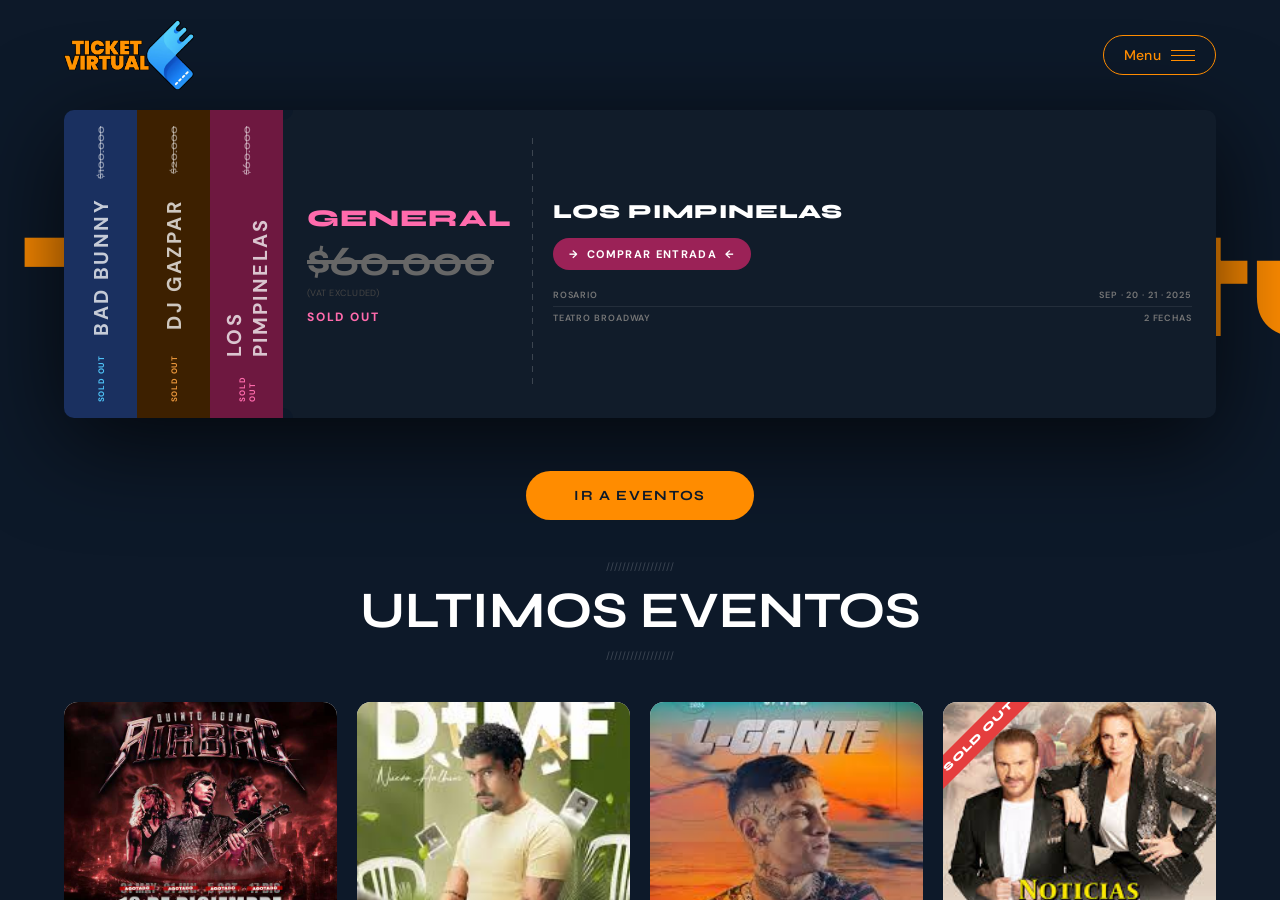
==== commit 725ec1e9: "Add contact section with form and location info" ====
--- a/index.html
+++ b/index.html
@@ -37,21 +37,6 @@
             </div>
           </a>
         </div>
-        <!-- Contact CTA -->
-        <div class="contact-button">
-          <a href="#contact" class="primary-cta-nav primary-nav-light">
-            <div class="cta-contents">
-              <div class="cta-text-wrapper">
-                <div class="ctatext nav-ctatext-light">Contacto</div>
-              </div>
-              <div class="arrow-wrapper-sml">
-                <svg width="16" height="16" viewBox="0 0 16 16" fill="none" xmlns="http://www.w3.org/2000/svg">
-                  <path d="M3 8H13M13 8L8 3M13 8L8 13" stroke="currentColor" stroke-width="1.5" stroke-linecap="round" stroke-linejoin="round"/>
-                </svg>
-              </div>
-            </div>
-          </a>
-        </div>
       </div>
     </div>
 
@@ -77,7 +62,7 @@
           <div class="nav-link-text">Sumate</div>
           <span class="nav-plus">+</span>
         </a>
-        <a href="index.html" class="nav-open-link">
+        <a href="pages/contacto.html" class="nav-open-link">
           <span class="nav-plus">+</span>
           <div class="nav-link-text">Contacto</div>
           <span class="nav-plus">+</span>
@@ -623,6 +608,9 @@
     </div><!-- /smooth-content -->
   </div><!-- /smooth-wrapper -->
 
+  <!-- Scroll to top -->
+  <a href="#" class="scroll-top-btn" id="scroll-top-btn" aria-label="Volver arriba">↑</a>
+
   <!-- ===================== SCRIPTS ===================== -->
   <!-- GSAP -->
   <script src="https://cdn.prod.website-files.com/gsap/3.14.2/gsap.min.js"></script>
--- a/styles.css
+++ b/styles.css
@@ -280,17 +280,18 @@
 /* Mobile: logo above menu/contact */
 @media (max-width: 768px) {
   .nav-bar {
-    flex-direction: column;
-    align-items: center;
-    gap: 16px;
-    padding: 20px 20px 12px;
+    flex-direction: row;
+    justify-content: space-between;
+    padding: 20px 20px;
   }
   .nav-logo-img {
-    height: 80px;
-  }
-  .nav-buttons-wrapper {
-    justify-content: center;
-    width: 100%;
+    height: 60px;
+  }
+  .menu-bt-text {
+    display: none;
+  }
+  .menu-nav-cta {
+    padding: 10px 12px;
   }
 }
 
@@ -600,10 +601,13 @@
 
   /* Reducir espacios en mobile */
   .hero-attributes { display: none; }
-  .eventos-section { padding: 8px 0 40px; }
-  .eventos-header { padding: 24px 20px 20px; gap: 6px; }
-  .eventos-search-wrapper { max-width: 100%; margin-bottom: 20px; }
-  .eventos-grid { padding: 0 12px; gap: 12px; grid-template-columns: repeat(2, 1fr); }
+  .eventos-section,
+  .eventos-page .eventos-section { padding: 0px; }
+  .eventos-header,
+  .eventos-page .eventos-header { padding: 12px 16px 16px; gap: 12px; align-items: center; text-align: center; }
+  .eventos-search-wrapper { max-width: 100%; margin: 0 auto 0; }
+  .title-huge { text-align: center; }
+  .eventos-grid { padding: 0 12px; gap: 12px; grid-template-columns: repeat(2, 1fr); justify-items: center; }
 
   /* Eliminar espaciado del hero en mobile */
   .hero-section {
@@ -955,8 +959,10 @@
   font-weight: 800;
   line-height: 1.05;
   color: var(--white);
-  margin-bottom: 24px;
-  margin-top: 60px;
+  margin-bottom: 40px;
+  margin-top: 40px;
+  margin-left: 15px;
+  margin-right: 15px;
 }
 .green-text { color: var(--green); }
 
@@ -1109,10 +1115,21 @@
    ============================================================ */
 .eventos-section {
   background: var(--dark);
-  padding: 0px 0 60px;
+  padding: 0px 0 0px;
+}
+/* En eventos.html (con smooth-wrapper), empujar contenido bajo el navbar */
+.eventos-page .eventos-section {
+  padding-top: 0px;
+  padding-bottom: 0px;
+}
+/* Desktop: el navbar mide ~110px, empujar el header por debajo */
+@media (min-width: 769px) {
+  .eventos-page .eventos-header {
+    padding-top: 120px;
+  }
 }
 .eventos-header {
-  padding: 20px var(--pad-h) 48px;
+  padding: 0px var(--pad-h) 0px;
   display: flex;
   flex-direction: column;
   align-items: center;
@@ -1129,12 +1146,12 @@
   max-width: 700px;
 }
 .eventos-search-input {
+  margin-top: 30px;
   flex: 1;
   background: rgba(255, 255, 255, 0.07);
   border: 1px solid rgba(255, 255, 255, 0.2);
   border-radius: 40px;
   padding: 12px 20px;
-  margin-top: 15px;
   color: var(--white);
   font-family: var(--font-body);
   font-size: 14px;
@@ -1144,7 +1161,7 @@
 .eventos-search-input::placeholder { color: rgba(255,255,255,0.35); }
 .eventos-search-input:focus { border-color: var(--green); }
 .eventos-search-btn {
-  margin-top: 15px;
+  margin-top: 30px;
   width: 46px;
   height: 46px;
   border-radius: 50%;
@@ -1159,11 +1176,47 @@
   transition: background 0.2s;
 }
 .eventos-search-btn:hover { background: var(--green-dim); }
+
+/* ============================================================
+   SCROLL TO TOP BUTTON
+   ============================================================ */
+.scroll-top-btn {
+  position: fixed;
+  bottom: 32px;
+  right: 32px;
+  width: 48px;
+  height: 48px;
+  border-radius: 50%;
+  border: 1.5px solid rgba(255,255,255,0.85);
+  color: var(--white);
+  background: transparent;
+  display: flex;
+  align-items: center;
+  justify-content: center;
+  cursor: pointer;
+  z-index: 99;
+  opacity: 0;
+  pointer-events: none;
+  transition: opacity 0.3s, border-color 0.3s, color 0.3s, background 0.2s;
+  font-size: 20px;
+  text-decoration: none;
+  line-height: 1;
+}
+.scroll-top-btn.visible {
+  opacity: 1;
+  pointer-events: auto;
+}
+.scroll-top-btn.theme-dark {
+  border-color: rgba(13, 25, 41, 0.85);
+  color: var(--dark);
+}
+.scroll-top-btn:hover { background: rgba(255,255,255,0.1); }
+.scroll-top-btn.theme-dark:hover { background: rgba(0,0,0,0.08); }
 .eventos-grid {
   display: grid;
   grid-template-columns: repeat(4, 1fr);
   gap: 20px;
-  padding: 0 var(--pad-h);
+  padding: 40px var(--pad-h);
 }
 
 /* --- Flyer card --- */
@@ -1811,6 +1864,172 @@
   .problem-pt2-wrapper { min-height: unset; }
 }
 
+/* ============================================================
+   CONTACT SECTION
+   ============================================================ */
+.contact-section {
+  background: var(--dark);
+  padding: 60px var(--pad-h) 100px;
+}
+
+.contact-grid {
+  display: grid;
+  grid-template-columns: 1fr 1.4fr;
+  gap: 80px;
+  max-width: 1100px;
+  margin: 0 auto;
+  align-items: start;
+}
+
+/* En desktop: info a la izquierda (col 1), formulario a la derecha (col 2) */
+.contact-info      { order: 1; }
+.contact-form-wrap { order: 2; }
+
+@media (max-width: 768px) {
+  .contact-grid {
+    grid-template-columns: 1fr;
+    gap: 48px;
+  }
+  /* En mobile: formulario primero, info abajo */
+  .contact-form-wrap { order: 1; }
+  .contact-info      { order: 2; }
+}
+
+.contact-info {
+  display: flex;
+  flex-direction: column;
+  gap: 40px;
+}
+
+.contact-block {
+  display: flex;
+  flex-direction: column;
+  gap: 12px;
+}
+
+.contact-label {
+  font-family: var(--font-display);
+  font-size: 32px;
+  font-weight: 700;
+  color: var(--white);
+  letter-spacing: -0.01em;
+}
+
+.contact-address {
+  font-family: var(--font-body);
+  font-size: 25px;
+  line-height: 1.7;
+  color: rgba(255,255,255,0.6);
+}
+
+.contact-socials {
+  display: flex;
+  gap: 14px;
+  align-items: center;
+}
+
+.social-icon {
+  width: 40px;
+  height: 40px;
+  border-radius: 50%;
+  background: rgba(255,255,255,0.08);
+  border: 1px solid rgba(255,255,255,0.12);
+  display: flex;
+  align-items: center;
+  justify-content: center;
+  color: rgba(255,255,255,0.7);
+  transition: background 0.2s, color 0.2s, border-color 0.2s;
+}
+
+.social-icon:hover {
+  background: var(--green);
+  border-color: var(--green);
+  color: var(--dark);
+}
+
+.contact-copy {
+  font-family: var(--font-body);
+  font-size: 11px;
+  letter-spacing: 0.08em;
+  text-transform: uppercase;
+  color: rgba(255,255,255,0.3);
+}
+
+/* Form */
+.contact-form-wrap {
+  display: flex;
+  flex-direction: column;
+  gap: 28px;
+}
+
+.contact-form-title {
+  font-family: var(--font-display);
+  font-size: 52px;
+  font-size: clamp(24px, 3vw, 38px);
+  font-weight: 700;
+  color: var(--white);
+}
+
+.contact-form {
+  display: flex;
+  flex-direction: column;
+  gap: 14px;
+}
+
+.contact-field {
+  width: 100%;
+  background: rgba(255,255,255,0.06);
+  border: 1px solid rgba(255,255,255,0.14);
+  border-radius: 10px;
+  padding: 14px 18px;
+  color: var(--white);
+  font-family: var(--font-body);
+  font-size: 14px;
+  outline: none;
+  transition: border-color 0.25s, background 0.25s;
+}
+
+.contact-field::placeholder {
+  color: rgba(255,255,255,0.35);
+}
+
+.contact-field:focus {
+  border-color: var(--green);
+  background: rgba(255,255,255,0.09);
+}
+
+.contact-textarea {
+  resize: vertical;
+  min-height: 130px;
+  border-radius: 10px;
+}
+
+.contact-submit {
+  align-self: flex-start;
+  background: transparent;
+  border: 1.5px solid var(--green);
+  color: var(--green);
+  font-family: var(--font-display);
+  font-size: 14px;
+  font-weight: 700;
+  letter-spacing: 0.1em;
+  text-transform: uppercase;
+  padding: 14px 40px;
+  border-radius: 40px;
+  cursor: pointer;
+  transition: background 0.25s, color 0.25s;
+}
+
+.contact-submit:hover {
+  background: var(--green);
+  color: var(--dark);
+}
+
+.contact-submit:disabled {
+  opacity: 0.6;
+  cursor: default;
+}
+
 .footer-big-logo-text {
   font-size: clamp(28px, 10vw, 120px);
   font-weight: 800;
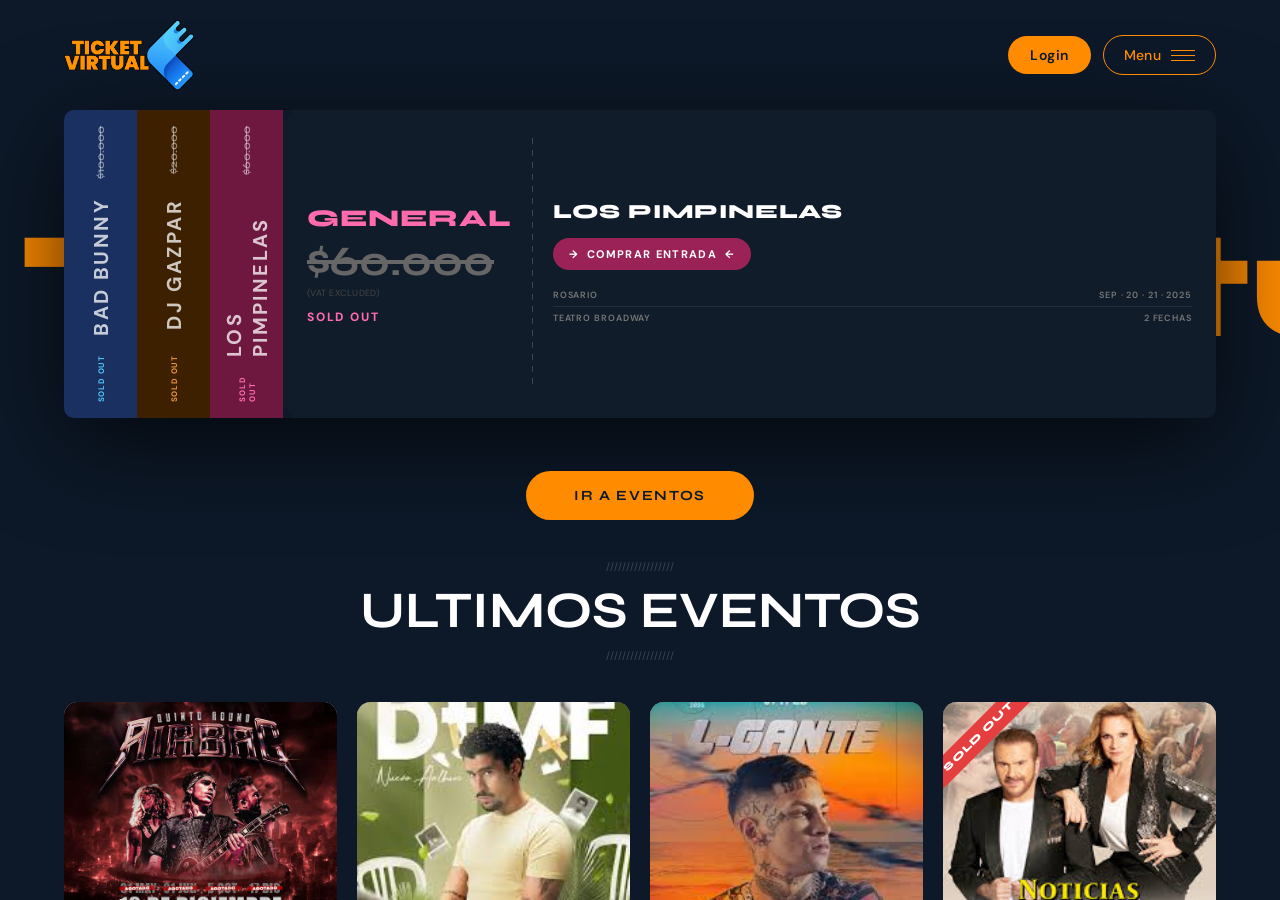
==== commit 32d5dc4b: "Add Login button to navbar and login/register page" ====
--- a/index.html
+++ b/index.html
@@ -24,6 +24,8 @@
       </a>
 
       <div class="nav-buttons-wrapper">
+        <!-- Login button -->
+        <a href="pages/login.html" class="nav-login-btn">Login</a>
         <!-- Menu button -->
         <div class="menu-button">
           <a href="#" class="menu-nav-cta menu-nav-cta-light" id="menu-toggle">
--- a/styles.css
+++ b/styles.css
@@ -66,6 +66,23 @@
   align-items: center;
   gap: 12px;
 }
+
+/* Login button */
+.nav-login-btn {
+  display: flex;
+  align-items: center;
+  border-radius: 40px;
+  padding: 10px 22px;
+  font-family: var(--font-body);
+  font-size: 14px;
+  font-weight: 600;
+  letter-spacing: 0.04em;
+  color: var(--dark);
+  background: var(--green);
+  transition: opacity 0.2s;
+  white-space: nowrap;
+}
+.nav-login-btn:hover { opacity: 0.85; }
 
 /* Menu button pill */
 .menu-nav-cta {
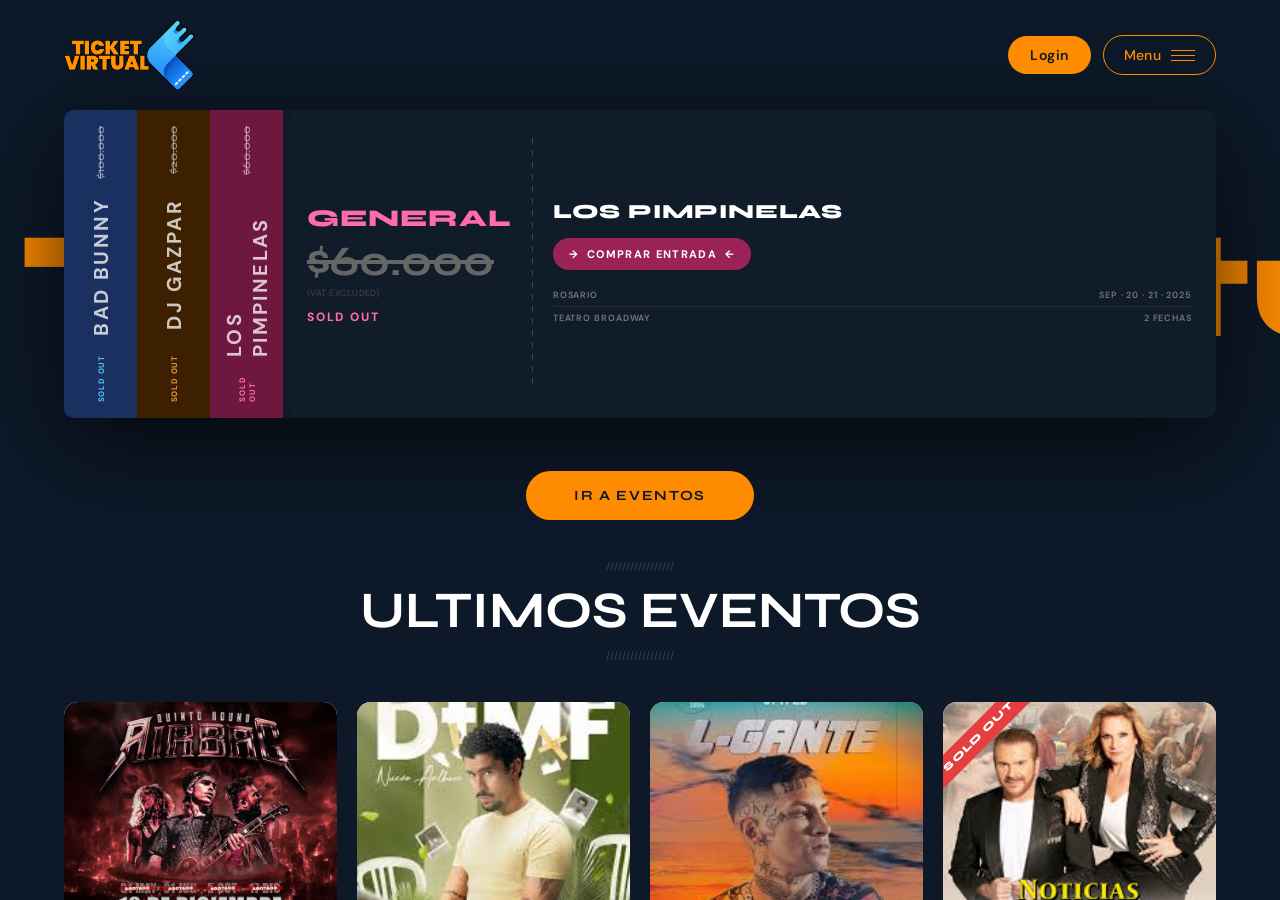
==== commit 689c5776: "Add session management: redirect after login, show name in nav, logout dropdown" ====
--- a/index.html
+++ b/index.html
@@ -625,6 +625,8 @@
   </script>
   <!-- Swiper JS -->
   <script src="https://cdn.jsdelivr.net/npm/swiper@11/swiper-bundle.min.js"></script>
+  <!-- Auth -->
+  <script src="auth.js"></script>
   <!-- Main JS -->
   <script src="main.js"></script>
   <!-- Ticket interaction -->
--- a/styles.css
+++ b/styles.css
@@ -66,6 +66,53 @@
   align-items: center;
   gap: 12px;
 }
+
+/* User wrapper (login btn + dropdown) */
+.nav-user-wrapper {
+  position: relative;
+}
+
+.nav-user-dropdown {
+  display: none;
+  position: absolute;
+  top: calc(100% + 10px);
+  right: 0;
+  background: #112236;
+  border: 1px solid rgba(255,255,255,0.1);
+  border-radius: 12px;
+  padding: 12px;
+  min-width: 200px;
+  z-index: 300;
+  flex-direction: column;
+  gap: 10px;
+}
+.nav-user-dropdown.open { display: flex; }
+
+.nav-user-info {
+  font-family: var(--font-body);
+  font-size: 13px;
+  color: rgba(255,255,255,0.7);
+  padding: 4px 8px 10px;
+  border-bottom: 1px solid rgba(255,255,255,0.08);
+  line-height: 1.5;
+}
+.nav-user-info small { color: rgba(255,255,255,0.4); font-size: 11px; }
+
+.nav-logout-btn {
+  width: 100%;
+  background: rgba(255,255,255,0.06);
+  border: 1px solid rgba(255,255,255,0.1);
+  border-radius: 8px;
+  color: #ff6b6b;
+  font-family: var(--font-body);
+  font-size: 13px;
+  font-weight: 600;
+  padding: 10px 12px;
+  cursor: pointer;
+  text-align: left;
+  transition: background 0.2s;
+}
+.nav-logout-btn:hover { background: rgba(255,80,80,0.12); }
 
 /* Login button */
 .nav-login-btn {
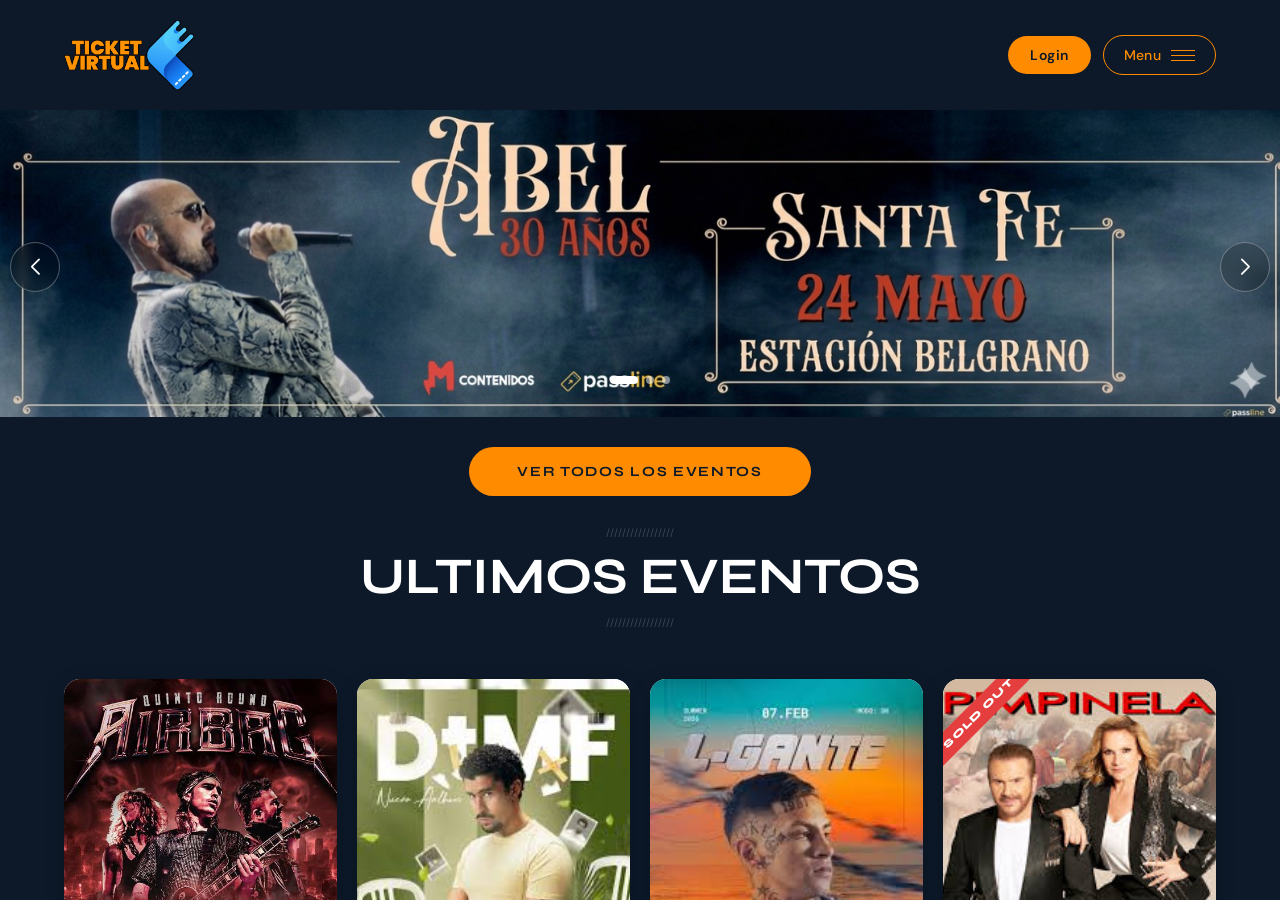
==== commit 0b569502: "Add hero carousel, redesign event cards and search hero section - Replace hero ticket accordion with" ====
--- a/index.html
+++ b/index.html
@@ -1,4 +1,4 @@
-<!DOCTYPE html>
+﻿<!DOCTYPE html>
 <html lang="en">
 <head>
   <meta charset="utf-8"/>
@@ -77,145 +77,49 @@
   <div class="smooth-wrapper" id="smooth-wrapper">
     <div class="smooth-content" id="smooth-content">
 
-      <!-- ===================== HERO ===================== -->
-      <section navtype="light" class="hero-section">
-        <div class="full-height-wrapper light-bg">
-
-          <!-- Scrolling ticker with logo -->
-          <div class="ticker-overflow">
-            <div class="ticker-flex" id="hero-ticker">
-              <div class="text-ticker">Ticket Virtual</div>
-              <div class="text-ticker">Ticket Virtual</div>
-              <div class="text-ticker">Ticket Virtual</div>
-              <div class="text-ticker">Ticket Virtual</div>
-            </div>
-          </div>
-
-          <!-- Interactive ticket -->
-          <div class="hero-ticket-area">
-            <ul class="tio-list">
-
-
-              <!-- EARLY BIRD — Bad Bunny -->
-              <li class="tio-item tio-sold" id="tio-early">
-                <div class="tio-strip tio-strip-early" onclick="switchTicket('early')">
-                  <span class="tio-sprice">$100.000</span>
-                  <span class="tio-slabel">BAD BUNNY</span>
-                  <span class="tio-ssold">SOLD OUT</span>
-                </div>
-                <div class="tio-body">
-                  <div class="tio-notch tio-notch-top"></div>
-                  <div class="tio-notch tio-notch-bottom"></div>
-                  <div class="tio-left">
-                    <h2 class="tio-tier">GENERAL</h2>
-                    <div class="tio-price">$100.000</div>
-                    <div class="tio-vat">(VAT EXCLUDED)</div>
-                    <div class="tio-soldout">SOLD OUT</div>
-                  </div>
-                  <div class="tio-perf"></div>
-                  <div class="tio-right">
-                    <h3 class="tio-event-title">BAD BUNNY</h3>
-                    <a href="#contact" class="tio-waitlist-btn">
-                      <span>→</span> COMPRAR ENTRADA <span>←</span>
-                    </a>
-                    <div class="tio-meta">
-                      <div class="tio-meta-row">
-                        <span>BUENOS AIRES</span>
-                        <span>JUN · 14 · 15 · 2025</span>
-                      </div>
-                      <div class="tio-meta-divider"></div>
-                      <div class="tio-meta-row">
-                        <span>ESTADIO MONUMENTAL</span>
-                        <span>2 FECHAS</span>
-                      </div>
-                    </div>
-                  </div>
-                </div>
-              </li>
-
-              <!-- STANDARD — DJ Gazpar -->
-              <li class="tio-item tio-sold" id="tio-standard">
-                <div class="tio-strip tio-strip-standard" onclick="switchTicket('standard')">
-                  <span class="tio-sprice">$20.000</span>
-                  <span class="tio-slabel">DJ GAZPAR</span>
-                  <span class="tio-ssold">SOLD OUT</span>
-                </div>
-                <div class="tio-body">
-                  <div class="tio-notch tio-notch-top"></div>
-                  <div class="tio-notch tio-notch-bottom"></div>
-                  <div class="tio-left">
-                    <h2 class="tio-tier">VIP CASQUI</h2>
-                    <div class="tio-price">$20.000</div>
-                    <div class="tio-vat">(VAT EXCLUDED)</div>
-                    <div class="tio-soldout">SOLD OUT</div>
-                  </div>
-                  <div class="tio-perf"></div>
-                  <div class="tio-right">
-                    <h3 class="tio-event-title">DJ GAZPAR</h3>
-                    <a href="#contact" class="tio-waitlist-btn">
-                      <span>→</span> COMPRAR ENTRADA <span>←</span>
-                    </a>
-                    <div class="tio-meta">
-                      <div class="tio-meta-row">
-                        <span>CÓRDOBA</span>
-                        <span>AGO · 9 · 2025</span>
-                      </div>
-                      <div class="tio-meta-divider"></div>
-                      <div class="tio-meta-row">
-                        <span>ESTADIO KEMPES</span>
-                        <span>1 FECHA</span>
-                      </div>
-                    </div>
-                  </div>
-                </div>
-              </li>
-
-              <!-- LATE BIRD — Los Pimpinelas -->
-              <li class="tio-item tio-active" id="tio-latebird">
-                <div class="tio-strip tio-strip-late" onclick="switchTicket('latebird')">
-                  <span class="tio-sprice">$60.000</span>
-                  <span class="tio-slabel">LOS PIMPINELAS</span>
-                  <span class="tio-ssold">SOLD OUT</span>
-                </div>
-                <div class="tio-body">
-                  <div class="tio-notch tio-notch-top"></div>
-                  <div class="tio-notch tio-notch-bottom"></div>
-                  <div class="tio-left">
-                    <h2 class="tio-tier">GENERAL</h2>
-                    <div class="tio-price">$60.000</div>
-                    <div class="tio-vat">(VAT EXCLUDED)</div>
-                    <div class="tio-soldout">SOLD OUT</div>
-                  </div>
-                  <div class="tio-perf"></div>
-                  <div class="tio-right">
-                    <h3 class="tio-event-title">LOS PIMPINELAS</h3>
-                    <a href="#contact" class="tio-waitlist-btn">
-                      <span>→</span> COMPRAR ENTRADA <span>←</span>
-                    </a>
-                    <div class="tio-meta">
-                      <div class="tio-meta-row">
-                        <span>ROSARIO</span>
-                        <span>SEP · 20 · 21 · 2025</span>
-                      </div>
-                      <div class="tio-meta-divider"></div>
-                      <div class="tio-meta-row">
-                        <span>TEATRO BROADWAY</span>
-                        <span>2 FECHAS</span>
-                      </div>
-                    </div>
-                  </div>
-                </div>
-              </li>
-
-            </ul>
-          </div>
-
-          <!-- CTA eventos -->
-          <div class="hero-cta-wrapper">
-            <a href="pages/eventos.html" class="cta-eventos">IR A EVENTOS</a>
-          </div>
-        </div>
-      </section>
+      <!-- ===================== HERO CAROUSEL ===================== -->
+      <section class="hero-carousel-section">
+        <div class="swiper hero-swiper">
+          <div class="swiper-wrapper">
+
+            <!-- Slide 1 -->
+            <div class="swiper-slide hero-slide">
+              <picture class="hero-slide-picture">
+                <source media="(max-width: 768px)" srcset="images/responsive-carousel-1.jpg">
+                <img src="images/carrousel-1.jpg" alt="" class="hero-slide-img">
+              </picture>
+            </div>
+
+            <!-- Slide 2 -->
+            <div class="swiper-slide hero-slide">
+              <picture class="hero-slide-picture">
+                <source media="(max-width: 768px)" srcset="images/responsive-carousel-2.jpg">
+                <img src="images/carrousel-2.jpg" alt="" class="hero-slide-img">
+              </picture>
+            </div>
+
+            <!-- Slide 3 -->
+            <div class="swiper-slide hero-slide">
+              <picture class="hero-slide-picture">
+                <source media="(max-width: 768px)" srcset="images/responsive-carousel-3.jpg">
+                <img src="images/carrousel-3.jpg" alt="" class="hero-slide-img">
+              </picture>
+            </div>
+
+          </div>
+
+          <!-- Flechas de navegación -->
+          <div class="swiper-button-prev hero-nav-btn"></div>
+          <div class="swiper-button-next hero-nav-btn"></div>
+
+          <!-- Paginación -->
+          <div class="swiper-pagination hero-pagination"></div>
+        </div>
+      </section>
+
+      <div class="hero-cta-wrapper">
+        <a href="pages/eventos.html" class="cta-eventos">VER TODOS LOS EVENTOS</a>
+      </div>
 
       <!-- ===================== EVENTOS ===================== -->
       <section id="eventos" navtype="light" class="eventos-section">
@@ -407,7 +311,7 @@
           <a href="pages/eventos.html" class="evento-card-v2 ec-ver-mas">
             <div class="ec-ver-mas-inner">
               <span class="ec-ver-mas-plus">+</span>
-              <p class="ec-ver-mas-text">Click para ver más eventos</p>
+              <p class="ec-ver-mas-text ec-ver-mas-desktop">Click para ver más eventos</p><p class="ec-ver-mas-text ec-ver-mas-mobile">Tocá aquí para ver más eventos</p>
             </div>
           </a>
 
@@ -629,19 +533,21 @@
   <script src="auth.js"></script>
   <!-- Main JS -->
   <script src="main.js"></script>
-  <!-- Ticket interaction -->
+  <!-- Hero carousel -->
   <script>
-    function switchTicket(id) {
-      document.querySelectorAll('.tio-item').forEach(function(item) {
-        item.classList.remove('tio-active');
-        item.classList.add('tio-sold');
-      });
-      var target = document.getElementById('tio-' + id);
-      if (target) {
-        target.classList.remove('tio-sold');
-        target.classList.add('tio-active');
-      }
-    }
+    new Swiper('.hero-swiper', {
+      loop: true,
+      autoplay: { delay: 5000, disableOnInteraction: false },
+      speed: 800,
+      navigation: {
+        nextEl: '.swiper-button-next',
+        prevEl: '.swiper-button-prev',
+      },
+      pagination: {
+        el: '.hero-pagination',
+        clickable: true,
+      },
+    });
   </script>
 </body>
 </html>
--- a/styles.css
+++ b/styles.css
@@ -1,4 +1,4 @@
-/* ============================================================
+﻿/* ============================================================
    TICKET VIRTUAL — styles.css
    Design system: dark navy bg (#0d1929), orange accent (#FF8C00),
    light blue bg (#e6edf5), clean sans-serif typography
@@ -80,8 +80,8 @@
   background: #112236;
   border: 1px solid rgba(255,255,255,0.1);
   border-radius: 12px;
-  padding: 12px;
-  min-width: 200px;
+  padding: 18px;
+  min-width: 280px;
   z-index: 300;
   flex-direction: column;
   gap: 10px;
@@ -97,6 +97,21 @@
   line-height: 1.5;
 }
 .nav-user-info small { color: rgba(255,255,255,0.4); font-size: 11px; }
+
+.nav-dropdown-item {
+  display: block;
+  padding: 10px 12px;
+  font-family: var(--font-body);
+  font-size: 13px;
+  font-weight: 500;
+  color: rgba(255,255,255,0.7);
+  border-radius: 8px;
+  transition: background 0.2s, color 0.2s;
+}
+.nav-dropdown-item:hover {
+  background: rgba(255,255,255,0.06);
+  color: var(--white);
+}
 
 .nav-logout-btn {
   width: 100%;
@@ -130,6 +145,14 @@
   white-space: nowrap;
 }
 .nav-login-btn:hover { opacity: 0.85; }
+.nav-chevron {
+  width: 10px;
+  height: 6px;
+  margin-left: 7px;
+  flex-shrink: 0;
+  transition: transform 0.2s ease;
+}
+.nav-login-btn.open .nav-chevron { transform: rotate(180deg); }
 
 /* Menu button pill */
 .menu-nav-cta {
@@ -651,7 +674,7 @@
     overflow: visible;
   }
 
-  /* Nav fijo arriba pero que se pueda scrollear */
+  /* Nav estático en mobile */
   .main-nav {
     position: relative;
     top: unset;
@@ -667,9 +690,20 @@
   .hero-attributes { display: none; }
   .eventos-section,
   .eventos-page .eventos-section { padding: 0px; }
-  .eventos-header,
-  .eventos-page .eventos-header { padding: 12px 16px 16px; gap: 12px; align-items: center; text-align: center; }
-  .eventos-search-wrapper { max-width: 100%; margin: 0 auto 0; }
+  .eventos-header { padding: 24px 16px 12px; gap: 8px; }
+  .eventos-page .eventos-header {
+    min-height: 220px;
+    gap: 16px;
+    /* ↓ PADDING DEL BUSCADOR EN CELULAR: arriba | lados | abajo */
+    padding: 0px 20px 36px !important;
+  }
+  .eventos-search-wrapper {
+    max-width: 100%;
+    /* ↓ ESPACIO ENTRE EL TÍTULO Y EL INPUT (celular) */
+    padding-top: 0px;
+  }
+  .eventos-search-input { font-size: 14px; padding: 14px 18px; }
+  .eventos-search-btn { width: 46px; height: 46px; }
   .title-huge { text-align: center; }
   .eventos-grid { padding: 0 12px; gap: 12px; grid-template-columns: repeat(2, 1fr); justify-items: center; }
 
@@ -692,10 +726,8 @@
   }
   .hero-title-wrapper { padding: 0; display: none; }
   .hero-cta-wrapper {
-    padding: 100px 20px 20px;
+    padding: 12px 20px;
     justify-content: center;
-    position: relative;
-    z-index: 1;
   }
   .cta-eventos {
     width: 100%;
@@ -771,7 +803,7 @@
 .hero-cta-wrapper {
   display: flex;
   justify-content: center;
-  padding: 20px var(--pad-h) 40px;
+  padding: 20px var(--pad-h) 20px;
   position: relative;
   z-index: 4;
 }
@@ -789,6 +821,100 @@
   letter-spacing: 0.1em;
   text-transform: uppercase;
   color: rgba(255,255,255,0.6);
+}
+
+/* ============================================================
+   HERO CAROUSEL
+   ============================================================ */
+.hero-carousel-section {
+  position: relative;
+  width: 100%;
+  aspect-ratio: 1583 / 380;
+  overflow: hidden;
+  margin-top: 110px;
+}
+
+.hero-swiper {
+  width: 100%;
+  height: 100%;
+}
+
+.hero-slide {
+  position: relative;
+  width: 100%;
+  height: 100%;
+  overflow: hidden;
+}
+
+.hero-slide-picture {
+  display: block;
+  width: 100%;
+  height: 100%;
+}
+.hero-slide-img {
+  width: 100%;
+  height: 100%;
+  object-fit: cover;
+  object-position: center;
+  display: block;
+}
+
+.hero-slide-overlay {
+  position: absolute;
+  inset: 0;
+  z-index: 1;
+}
+
+/* Navigation arrows */
+.hero-swiper .swiper-button-prev,
+.hero-swiper .swiper-button-next {
+  color: var(--white);
+  width: 50px;
+  height: 50px;
+  border: 1px solid rgba(255,255,255,0.3);
+  border-radius: 50%;
+  backdrop-filter: blur(6px);
+  background: rgba(0,0,0,0.2);
+  transition: background 0.2s, border-color 0.2s;
+}
+.hero-swiper .swiper-button-prev:hover,
+.hero-swiper .swiper-button-next:hover {
+  background: rgba(0,0,0,0.5);
+  border-color: rgba(255,255,255,0.6);
+}
+.hero-swiper .swiper-button-prev::after,
+.hero-swiper .swiper-button-next::after {
+  font-size: 16px;
+  font-weight: 700;
+}
+
+/* Pagination dots */
+.hero-pagination {
+  bottom: 28px !important;
+}
+.hero-pagination .swiper-pagination-bullet {
+  background: rgba(255,255,255,0.5);
+  opacity: 1;
+  width: 8px;
+  height: 8px;
+  transition: background 0.2s, width 0.3s;
+}
+.hero-pagination .swiper-pagination-bullet-active {
+  background: var(--white);
+  width: 28px;
+  border-radius: 4px;
+}
+
+@media (max-width: 768px) {
+  .hero-carousel-section {
+    aspect-ratio: unset;
+    height: 200px;
+    margin-top: 10px;
+  }
+  .hero-swiper .swiper-button-prev,
+  .hero-swiper .swiper-button-next { width: 32px; height: 32px; }
+  .hero-swiper .swiper-button-prev::after,
+  .hero-swiper .swiper-button-next::after { font-size: 12px; }
 }
 
 /* ============================================================
@@ -1181,53 +1307,68 @@
   background: var(--dark);
   padding: 0px 0 0px;
 }
-/* En eventos.html (con smooth-wrapper), empujar contenido bajo el navbar */
+/* En eventos.html el navbar NO sigue al scroll */
+.eventos-page .main-nav {
+  position: relative;
+  top: unset;
+  left: unset;
+  right: unset;
+}
 .eventos-page .eventos-section {
   padding-top: 0px;
   padding-bottom: 0px;
 }
-/* Desktop: el navbar mide ~110px, empujar el header por debajo */
-@media (min-width: 769px) {
-  .eventos-page .eventos-header {
-    padding-top: 120px;
-  }
-}
 .eventos-header {
-  padding: 0px var(--pad-h) 0px;
+  padding: 10px var(--pad-h) 10px;
   display: flex;
   flex-direction: column;
   align-items: center;
   gap: 10px;
+}
+
+/* Hero buscador solo en eventos.html */
+.eventos-page .eventos-header {
+  width: 100%;
+  min-height: 320px;
+  justify-content: center;
+  gap: 24px;
+  /* ↓ PADDING DEL BUSCADOR EN WEB: arriba | lados | abajo */
+  padding: 100px var(--pad-h) 50px;
+  background: var(--dark);
+  text-align: center;
 }
 
 /* Buscador de eventos */
 .eventos-search-wrapper {
+  /* ↓ ESPACIO ENTRE EL TÍTULO Y EL INPUT (web) */
+  padding-top: 0px;
   display: flex;
   align-items: center;
   gap: 10px;
-  margin: 0 auto 0;
-  width: 100%;
-  max-width: 700px;
+  width: 100%;
+  max-width: 640px;
+  margin: 0 auto;
 }
 .eventos-search-input {
-  margin-top: 30px;
   flex: 1;
-  background: rgba(255, 255, 255, 0.07);
+  background: rgba(255, 255, 255, 0.08);
   border: 1px solid rgba(255, 255, 255, 0.2);
   border-radius: 40px;
-  padding: 12px 20px;
+  padding: 16px 24px;
   color: var(--white);
   font-family: var(--font-body);
-  font-size: 14px;
+  font-size: 16px;
   outline: none;
-  transition: border-color 0.25s;
+  transition: border-color 0.25s, background 0.25s;
 }
 .eventos-search-input::placeholder { color: rgba(255,255,255,0.35); }
-.eventos-search-input:focus { border-color: var(--green); }
+.eventos-search-input:focus {
+  border-color: var(--green);
+  background: rgba(255,255,255,0.12);
+}
 .eventos-search-btn {
-  margin-top: 30px;
-  width: 46px;
-  height: 46px;
+  width: 52px;
+  height: 52px;
   border-radius: 50%;
   background: var(--green);
   border: none;
@@ -1237,9 +1378,12 @@
   justify-content: center;
   color: var(--dark);
   flex-shrink: 0;
-  transition: background 0.2s;
-}
-.eventos-search-btn:hover { background: var(--green-dim); }
+  transition: background 0.2s, transform 0.2s;
+}
+.eventos-search-btn:hover {
+  background: var(--green-dim);
+  transform: scale(1.05);
+}
 
 /* ============================================================
    SCROLL TO TOP BUTTON
@@ -1276,6 +1420,41 @@
 }
 .scroll-top-btn:hover { background: rgba(255,255,255,0.1); }
 .scroll-top-btn.theme-dark:hover { background: rgba(0,0,0,0.08); }
+
+/* ── Search loading ── */
+.search-loading {
+  display: flex;
+  flex-direction: column;
+  align-items: center;
+  justify-content: center;
+  gap: 16px;
+  padding: 60px 0;
+}
+.search-loading-dots {
+  display: flex;
+  gap: 10px;
+}
+.search-loading-dots span {
+  width: 12px;
+  height: 12px;
+  border-radius: 50%;
+  background: var(--green);
+  animation: loadingBounce 0.9s infinite ease-in-out both;
+}
+.search-loading-dots span:nth-child(1) { animation-delay: 0s; }
+.search-loading-dots span:nth-child(2) { animation-delay: 0.18s; }
+.search-loading-dots span:nth-child(3) { animation-delay: 0.36s; }
+@keyframes loadingBounce {
+  0%, 80%, 100% { transform: scale(0.6); opacity: 0.4; }
+  40%           { transform: scale(1.2); opacity: 1; }
+}
+.search-loading-text {
+  font-family: var(--font-body);
+  font-size: 14px;
+  color: rgba(255,255,255,0.45);
+  letter-spacing: 0.06em;
+}
+
 .eventos-grid {
   display: grid;
   grid-template-columns: repeat(4, 1fr);
@@ -1288,22 +1467,23 @@
   display: flex;
   flex-direction: column;
   background: var(--white);
-  border-radius: 14px;
+  border-radius: 16px;
   overflow: hidden;
   text-decoration: none;
   color: var(--dark);
+  box-shadow: 0 4px 20px rgba(0,0,0,0.18);
   transition: transform 0.25s ease, box-shadow 0.25s ease;
 }
 .evento-card-v2:hover {
-  transform: translateY(-5px);
-  box-shadow: 0 16px 40px rgba(0, 0, 0, 0.4);
+  transform: translateY(-6px);
+  box-shadow: 0 20px 48px rgba(0,0,0,0.32);
 }
 
 /* Flyer image area */
 .ec-flyer-wrap {
   position: relative;
-  aspect-ratio: 1 / 1;
-  background: #2a2a3a;
+  aspect-ratio: 3 / 4;
+  background: #1a1a2a;
   overflow: hidden;
 }
 .ec-flyer {
@@ -1311,6 +1491,10 @@
   height: 100%;
   object-fit: cover;
   display: block;
+  transition: transform 0.4s ease;
+}
+.evento-card-v2:hover .ec-flyer {
+  transform: scale(1.04);
 }
 
 /* SOLD OUT ribbon */
@@ -1333,96 +1517,98 @@
 
 /* Card body */
 .ec-body {
-  padding: 14px 16px 16px;
-  display: flex;
-  flex-direction: column;
+  padding: 16px 18px 18px;
+  display: flex;
+  flex-direction: column;
+  gap: 4px;
+  background: #fff;
+}
+.ec-venue-label {
+  display: flex;
+  align-items: center;
   gap: 5px;
-}
-.ec-venue-label {
-  display: flex;
-  align-items: center;
-  gap: 5px;
-  font-family: var(--font-display);
+  font-family: var(--font-body);
+  font-size: 11px;
+  font-weight: 500;
+  color: #888;
+  letter-spacing: 0.04em;
+  text-transform: uppercase;
+  margin: 0;
+}
+.ec-venue-label svg { flex-shrink: 0; color: #aaa; }
+.ec-name {
+  font-family: var(--font-body);
+  font-size: clamp(14px, 1.3vw, 17px);
+  font-weight: 700;
+  letter-spacing: -0.01em;
+  line-height: 1.25;
+  margin: 4px 0 0;
+  color: var(--dark);
+}
+
+/* Date + time row */
+.ec-meta {
+  display: flex;
+  align-items: center;
+  gap: 14px;
+  margin-top: 10px;
+  padding-top: 12px;
+  border-top: 1px solid #ebebeb;
+}
+.ec-date-block {
+  display: flex;
+  align-items: center;
+  gap: 6px;
+}
+.ec-day {
+  font-family: var(--font-display);
+  font-size: 30px;
+  font-weight: 800;
+  line-height: 1;
+  color: var(--dark);
+}
+.ec-month-year {
+  display: flex;
+  flex-direction: column;
+  line-height: 1.3;
+}
+.ec-month-year span {
+  font-family: var(--font-body);
   font-size: 11px;
   font-weight: 600;
-  color: #666;
-  letter-spacing: 0.03em;
-  margin: 0;
-}
-.ec-venue-label svg { flex-shrink: 0; color: #999; }
-.ec-name {
-  font-family: var(--font-display);
-  font-size: clamp(15px, 1.4vw, 18px);
+  color: var(--dark);
+  text-transform: capitalize;
+}
+.ec-divider {
+  width: 1px;
+  height: 32px;
+  background: #e0e0e0;
+  flex-shrink: 0;
+}
+.ec-time-block {
+  display: flex;
+  align-items: center;
+  gap: 4px;
+}
+.ec-hour {
+  font-family: var(--font-display);
+  font-size: 30px;
   font-weight: 800;
-  letter-spacing: -0.01em;
-  line-height: 1.2;
-  margin: 2px 0 0;
-  color: var(--dark);
-}
-
-/* Date + time row */
-.ec-meta {
-  display: flex;
-  align-items: center;
-  gap: 14px;
-  margin-top: 8px;
-  padding-top: 12px;
-  border-top: 1px solid #ebebeb;
-}
-.ec-date-block {
-  display: flex;
-  align-items: baseline;
-  gap: 6px;
-}
-.ec-day {
-  font-family: var(--font-display);
-  font-size: 28px;
-  font-weight: 900;
   line-height: 1;
   color: var(--dark);
 }
-.ec-month-year {
-  display: flex;
-  flex-direction: column;
-  line-height: 1.3;
-}
-.ec-month-year span {
-  font-family: var(--font-display);
-  font-size: 11px;
-  font-weight: 700;
-  color: var(--dark);
-  text-transform: capitalize;
-}
-.ec-divider {
-  width: 1px;
-  height: 30px;
-  background: #ddd;
-  flex-shrink: 0;
-}
-.ec-time-block {
-  display: flex;
-  align-items: baseline;
-  gap: 3px;
-}
-.ec-hour {
-  font-family: var(--font-display);
-  font-size: 28px;
-  font-weight: 900;
-  line-height: 1;
-  color: var(--dark);
-}
 .ec-hour sup {
   font-size: 13px;
-  font-weight: 800;
+  font-weight: 700;
   vertical-align: super;
 }
 .ec-hrs {
-  font-family: var(--font-display);
+  font-family: var(--font-body);
   font-size: 11px;
-  font-weight: 600;
-  color: #999;
+  font-weight: 500;
+  color: #aaa;
   align-self: flex-end;
-  padding-bottom: 2px;
+  margin-bottom: 2px;
 }
 
 /* --- Ver más card --- */
@@ -1461,6 +1647,7 @@
   opacity: 1;
   color: var(--green);
 }
+.ec-ver-mas-mobile { display: none; }
 .ec-ver-mas-text {
   font-family: var(--font-display);
   font-size: 12px;
@@ -1478,61 +1665,121 @@
   .eventos-grid { grid-template-columns: repeat(3, 1fr); }
 }
 @media (max-width: 760px) {
-  .eventos-grid { grid-template-columns: repeat(2, 1fr); }
-}
-@media (max-width: 640px) {
-  .eventos-grid { grid-template-columns: repeat(2, 1fr); }
-
-  /* Cards compactas en mobile 2 columnas */
-  .evento-card-v2 { border-radius: 10px; }
+  .eventos-grid {
+    grid-template-columns: 1fr;
+    grid-auto-rows: 130px;
+    gap: 10px;
+    padding: 0 16px;
+  }
+
+  /* Card horizontal en mobile */
+  .evento-card-v2 {
+    flex-direction: row !important;
+    border-radius: 14px !important;
+    height: 100% !important;
+    align-items: stretch !important;
+    overflow: hidden !important;
+  }
+
+  .ec-flyer-wrap {
+    width: 130px !important;
+    min-width: 130px !important;
+    max-width: 130px !important;
+    height: 100% !important;
+    aspect-ratio: unset !important;
+    border-radius: 0 !important;
+    flex-shrink: 0 !important;
+  }
+
+  .ec-flyer {
+    width: 100% !important;
+    height: 100% !important;
+    object-fit: cover !important;
+  }
 
   .ec-body {
-    padding: 8px 10px 10px;
+    flex: 1;
+    padding: 12px 14px;
     gap: 3px;
+    justify-content: center;
+    overflow: hidden;
   }
 
   .ec-venue-label {
-    font-size: 9px;
-    gap: 3px;
+    font-size: 10px;
+    gap: 4px;
     white-space: nowrap;
     overflow: hidden;
     text-overflow: ellipsis;
-    display: block;
-  }
-  .ec-venue-label svg { display: none; }
+  }
 
   .ec-name {
+    font-size: 14px;
+    line-height: 1.2;
+    margin-top: 2px;
+    display: -webkit-box;
+    -webkit-line-clamp: 2;
+    -webkit-box-orient: vertical;
+    overflow: hidden;
+  }
+
+  .ec-meta {
+    gap: 10px;
+    margin-top: 8px;
+    padding-top: 8px;
+  }
+
+  .ec-day, .ec-hour {
+    font-size: 22px;
+  }
+
+  .ec-month-year span {
+    font-size: 10px;
+  }
+
+  .ec-divider {
+    height: 26px;
+  }
+
+  .ec-hrs { font-size: 10px; }
+  .ec-hour sup { font-size: 11px; }
+  .ec-time-block { gap: 2px; }
+  .ec-date-block { gap: 5px; }
+
+  /* SOLD OUT ribbon ajustado para imagen más pequeña */
+  .ec-sold-out {
+    top: 16px;
+    left: -30px;
+    width: 120px;
+    font-size: 9px;
+    padding: 5px 0;
+  }
+
+  /* Card "ver más" horizontal en mobile */
+  .ec-ver-mas {
+    min-height: unset !important;
+    justify-content: center;
+    align-items: center;
+  }
+  .ec-ver-mas-inner {
+    flex-direction: row;
+    gap: 14px;
+    padding: 0 24px;
+    width: 100%;
+    justify-content: center;
+  }
+  .ec-ver-mas-plus {
+    font-size: 40px;
+    opacity: 1;
+    color: var(--green);
+  }
+  .ec-ver-mas-text {
     font-size: 13px;
-    line-height: 1.1;
-  }
-
-  .ec-meta {
-    gap: 6px;
-    margin-top: 6px;
-    padding-top: 8px;
-    flex-wrap: nowrap;
-    overflow: hidden;
-  }
-
-  .ec-day, .ec-hour {
-    font-size: 18px;
-  }
-
-  .ec-month-year span {
-    font-size: 9px;
-  }
-
-  .ec-divider {
-    height: 22px;
-    flex-shrink: 0;
-  }
-
-  .ec-hrs { font-size: 9px; }
-
-  .ec-hour sup { font-size: 10px; }
-
-  .ec-time-block { gap: 1px; }
-  .ec-date-block { gap: 4px; }
+    opacity: 1;
+    text-align: left;
+  }
+  .ec-ver-mas-desktop { display: none; }
+  .ec-ver-mas-mobile { display: block; }
 }
 
 .bentobox-section {
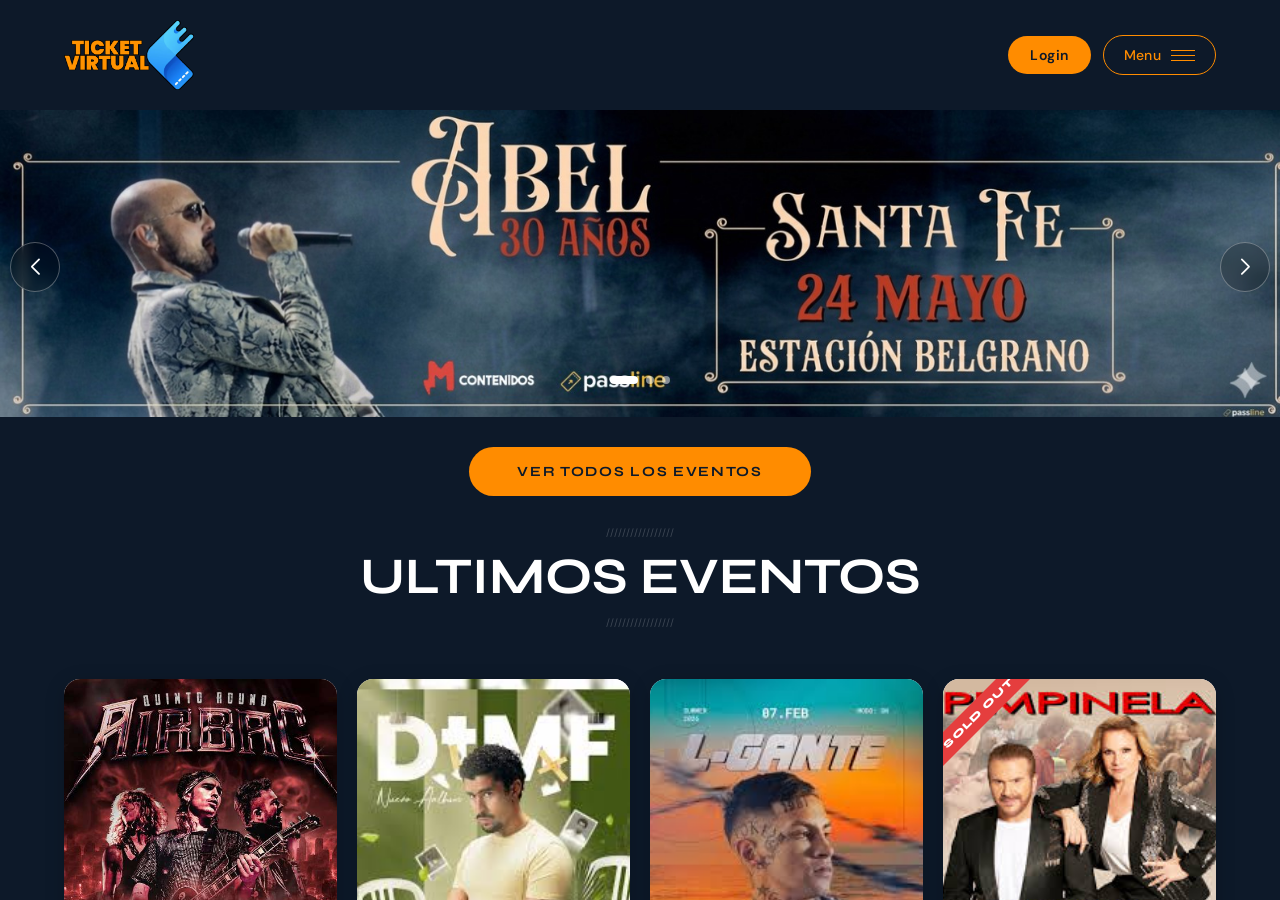
==== commit e4534170: "Agrega página nosotros.html y ajustes de estilos - Crea pages/nosotros.html con secciones problem-p1" ====
--- a/index.html
+++ b/index.html
@@ -59,9 +59,9 @@
           <div class="nav-link-text">EVENTOS</div>
           <span class="nav-plus">+</span>
         </a>
-        <a href="index.html" class="nav-open-link">
-          <span class="nav-plus">+</span>
-          <div class="nav-link-text">Sumate</div>
+        <a href="pages/nosotros.html" class="nav-open-link">
+          <span class="nav-plus">+</span>
+          <div class="nav-link-text">Nosotros</div>
           <span class="nav-plus">+</span>
         </a>
         <a href="pages/contacto.html" class="nav-open-link">
@@ -317,84 +317,6 @@
 
         </div>
       </section>
-
-      <!-- ===================== THE PROBLEM P1 ===================== -->
-      <section navtype="light" class="problem-p1-section">
-        <div class="sticky-fullheight">
-          <div class="problem-bg-image">
-            <img src="images/nainoa-shizuru-NcdG9mK3PBY-unsplash.jpg" class="problem-bg-img" alt=""/>
-            <div class="problem-grid-wrapper">
-              <div class="sidenote-rotated">
-                <span class="detail-small-rotated white">THE PROBLEM</span>
-              </div>
-              <h2 class="expressive-big white">
-                <span>EL FUTURO DE LOS EVENTOS YA ES DIGITAL</span>
-              </h2>
-              <div class="progress-element">
-                <div class="progress-wrapper">
-                  <span class="detail-large white">1</span>
-                  <div class="progress-line-wrapper"><div class="progress-line"></div></div>
-                  <span class="detail-large white">2</span>
-                </div>
-              </div>
-              <div class="problem-body white">
-                <p class="body-large white">Gestioná entradas, accesos y validaciones desde una sola plataforma.
-Sin papel, sin filas, sin errores.</p>
-              </div>
-              <div class="down-arrow white">↓</div>
-            </div>
-          </div>
-        </div>
-      </section>
-
-      <!-- ===================== THE PROBLEM P2 ===================== -->
-      <section navtype="dark" class="problem-p2-section">
-        <div class="problem-pt2-wrapper">
-          <div class="background-colour-light">
-            <div class="half-half">
-              <div class="problem-pt2-text">
-                <div class="detail-small dark">¿Cómo funciona?</div>
-                <h2 class="title-small dark bottom-margin">Sacá tu entrada en segundos.</h2>
-                <ol class="steps-list">
-                  <li class="step-item">
-                    <span class="step-num">01</span>
-                    <div class="step-content">
-                      <strong class="step-title">Comprá tu entrada</strong>
-                      <p class="step-desc">Elegí el evento y pagá online en segundos.</p>
-                    </div>
-                  </li>
-                  <li class="step-item">
-                    <span class="step-num">02</span>
-                    <div class="step-content">
-                      <strong class="step-title">Recibí tu QR</strong>
-                      <p class="step-desc">Te llega automáticamente por WhatsApp o email.</p>
-                    </div>
-                  </li>
-                  <li class="step-item">
-                    <span class="step-num">03</span>
-                    <div class="step-content">
-                      <strong class="step-title">Mostralo al ingresar</strong>
-                      <p class="step-desc">Escanean tu código y entrás sin filas.</p>
-                    </div>
-                  </li>
-                </ol>
-                <div class="progress-element dark">
-                  <div class="progress-wrapper"> 
-                    <span class="detail-large dark">2</span>
-                    <div class="progress-line-wrapper"><div class="progress-line dark"></div></div>
-                    <span class="detail-large dark">2</span>
-                  </div>
-                </div>
-              </div>
-              <div class="car-wrapper">
-                <img src="images/imgticketsunplash.jpg" alt="Tickets" class="car-image"/>
-              </div>
-            </div>
-          </div>
-        </div>
-      </section>
-
-      <!-- ===================== EVENTOS ===================== -->
 
       <!-- ===================== SIGN UP ===================== -->
       <section navtype="dark" class="signup-section">
@@ -417,68 +339,6 @@
             </div>
           </div>
           <div class="down-arrow-center">↓</div>
-        </div>
-      </section>
-
-      <!-- ===================== CLIMATE / STATS ===================== -->
-      <section id="sustainability" navtype="light" class="climate-section">
-        <div class="climate-content-wrapper">
-          <div class="title-sub-sbys">
-            <h2 class="title-medium light">Una mejor forma de entrar a eventos</h2>
-            <div class="sub-content">
-              <p class="body-large light">Rápido, seguro y sin complicaciones.</p>
-              <a href="/technology" class="tertiary-cta light">La tecnología llegó para quedarse</a>
-            </div>
-          </div>
-          <!-- Stats cards -->
-          <div class="stats-cards-wrapper">
-            <div class="stat-card glass-card">
-              <h3 class="callout-large light">⚡ Ingreso más rápido</h3>
-              <div class="stat-figure">
-                <span class="complement light">[+]</span>
-                <span class="figure-big">98<span class="symbol">%</span></span>
-              </div>
-              <div class="stat-bottom">
-                <div class="stat-divider"></div>
-                <p class="body-small light">Hasta 3x más rápido que entradas tradicionales. Sin filas largas ni demoras</p>
-              </div>
-            </div>
-            <div class="stat-card glass-card">
-              <h3 class="callout-large light">🔒 Seguridad total</h3>
-              <div class="stat-figure">
-                <span class="complement light">[+]</span>
-                <span class="figure-big">100<span class="symbol">%</span></span>
-              </div>
-              <div class="stat-bottom">
-                <div class="stat-divider"></div>
-                <p class="body-small light">Entradas verificadas con QR único. Evitá duplicados y falsificaciones</p>
-              </div>
-            </div>
-            <div class="stat-card glass-card">
-              <h3 class="callout-large light">📲 Acceso digital</h3>
-              <div class="stat-figure">
-                <span class="complement light">&gt;</span>
-                <span class="figure-big">100<span class="symbol">%</span></span>
-              </div>
-              <div class="stat-bottom">
-                <div class="stat-divider"></div>
-                <p class="body-small light">Sin papel, todo desde tu celular. Tu entrada siempre disponible</p>
-              </div>
-            </div>
-            <div class="stat-card glass-card">
-              <h3 class="callout-large light">🎟️ Compra en segundos</h3>
-              <div class="stat-figure">
-                <span class="complement light">[+]</span>
-                <span class="figure-big">100<span class="symbol">%</span></span>
-              </div>
-              <div class="stat-bottom">
-                <div class="stat-divider"></div>
-                <p class="body-small light">Pagás online y recibís tu entrada al instante. Sin intermediarios ni vueltas</p>
-              </div>
-            </div>
-          </div>
-          <div class="down-arrow-center light">↓</div>
-          <div class="climate-bg-image"></div>
         </div>
       </section>
 
--- a/styles.css
+++ b/styles.css
@@ -705,7 +705,7 @@
   .eventos-search-input { font-size: 14px; padding: 14px 18px; }
   .eventos-search-btn { width: 46px; height: 46px; }
   .title-huge { text-align: center; }
-  .eventos-grid { padding: 0 12px; gap: 12px; grid-template-columns: repeat(2, 1fr); justify-items: center; }
+  .eventos-grid { padding: 0 12px 40px; gap: 12px; grid-template-columns: repeat(2, 1fr); }
 
   /* Eliminar espaciado del hero en mobile */
   .hero-section {
@@ -960,9 +960,9 @@
 .problem-grid-wrapper {
   position: relative;
   z-index: 2;
-  display: grid;
-  grid-template-columns: 1fr;
-  gap: 40px;
+  display: flex;
+  flex-direction: column;
+  gap: 24px;
   max-width: 1200px;
   width: 100%;
 }
@@ -983,6 +983,7 @@
   font-size: clamp(40px, 7vw, 90px);
   font-weight: 700;
   line-height: 1.05;
+  padding-top: 200px;
 }
 .expressive-big.white { color: var(--white); }
 
@@ -1015,6 +1016,7 @@
   font-size: 20px;
   opacity: 0.6;
   text-align: left;
+  padding-bottom: 40px;
 }
 .down-arrow.white { color: var(--white); }
 
@@ -1466,6 +1468,7 @@
 .evento-card-v2 {
   display: flex;
   flex-direction: column;
+  width: 100%;
   background: var(--white);
   border-radius: 16px;
   overflow: hidden;
@@ -1669,7 +1672,7 @@
     grid-template-columns: 1fr;
     grid-auto-rows: 130px;
     gap: 10px;
-    padding: 0 16px;
+    padding: 0 16px 40px;
   }
 
   /* Card horizontal en mobile */
@@ -1760,6 +1763,7 @@
     min-height: unset !important;
     justify-content: center;
     align-items: center;
+    margin-bottom: 50px;
   }
   .ec-ver-mas-inner {
     flex-direction: row;
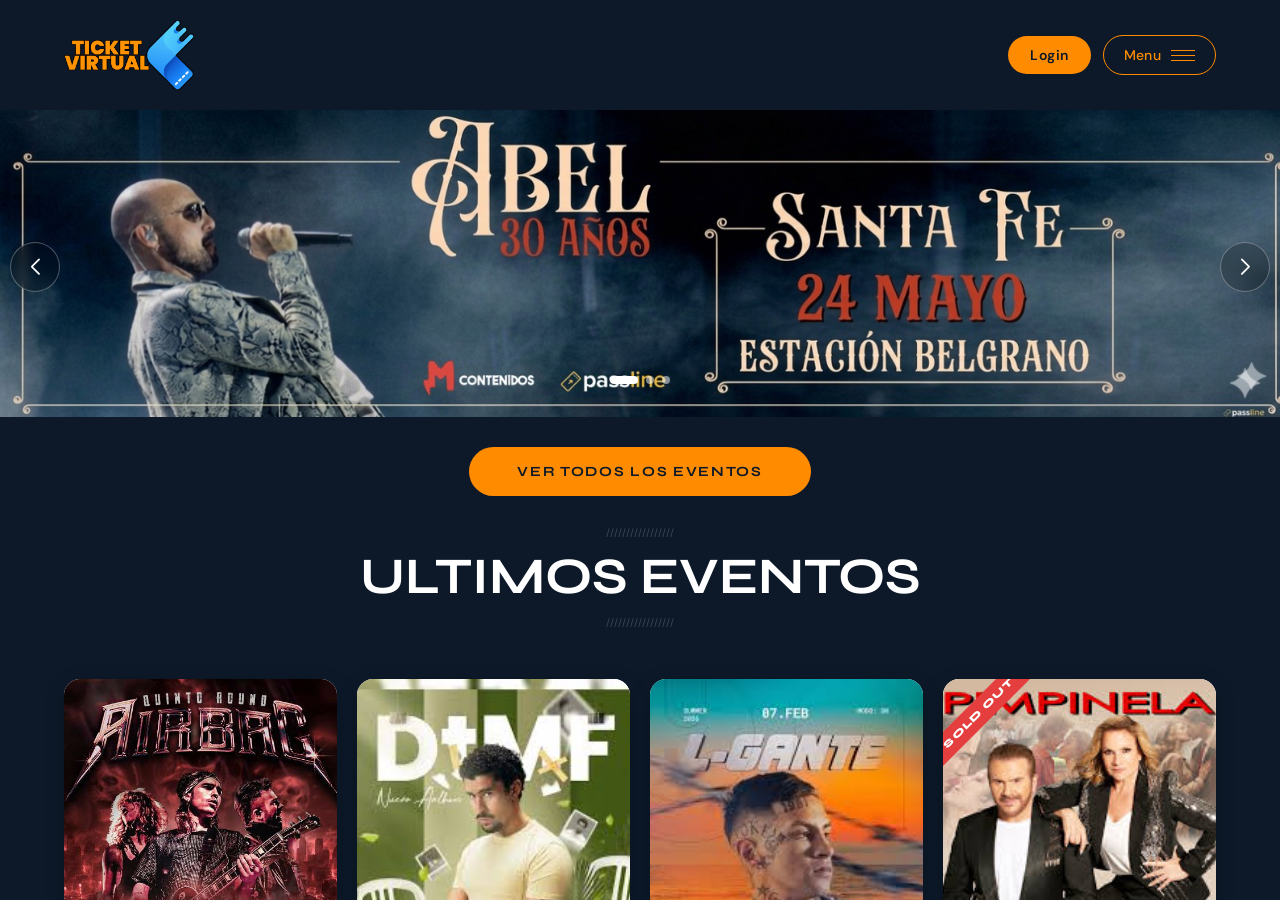
==== commit a44ca23e: "Add page loader, search clear button, Nosotros nav link, and contact CSS split - Add 1.5s loading sc" ====
--- a/index.html
+++ b/index.html
@@ -15,6 +15,12 @@
   <link href="https://fonts.googleapis.com/css2?family=Syne:wght@400;600;700;800&family=DM+Sans:wght@300;400;500;600&display=swap" rel="stylesheet"/>
 </head>
 <body class="body">
+
+  <!-- PAGE LOADER -->
+  <div id="page-loader">
+    <img src="images/LOGO png negro.png" class="loader-logo" alt="Ticket Virtual" />
+    <div class="loader-spinner"></div>
+  </div>
 
   <!-- ===================== NAV ===================== -->
   <nav class="main-nav" id="main-nav">
--- a/styles.css
+++ b/styles.css
@@ -38,6 +38,40 @@
 
 a { text-decoration: none; color: inherit; }
 img { max-width: 100%; display: block; }
+
+/* ============================================================
+   PAGE LOADER
+   ============================================================ */
+#page-loader {
+  position: fixed;
+  inset: 0;
+  background: var(--dark);
+  z-index: 9999;
+  display: flex;
+  flex-direction: column;
+  align-items: center;
+  justify-content: center;
+  gap: 36px;
+  transition: opacity 0.5s ease;
+}
+#page-loader.hidden {
+  opacity: 0;
+  pointer-events: none;
+}
+.loader-logo {
+  width: 180px;
+}
+.loader-spinner {
+  width: 48px;
+  height: 48px;
+  border: 3px solid rgba(255, 255, 255, 0.1);
+  border-top-color: var(--green);
+  border-radius: 50%;
+  animation: loader-spin 0.8s linear infinite;
+}
+@keyframes loader-spin {
+  to { transform: rotate(360deg); }
+}
 
 /* ============================================================
    NAVIGATION
@@ -702,7 +736,7 @@
     /* ↓ ESPACIO ENTRE EL TÍTULO Y EL INPUT (celular) */
     padding-top: 0px;
   }
-  .eventos-search-input { font-size: 14px; padding: 14px 18px; }
+  .eventos-search-input { font-size: 14px; padding: 14px 44px 14px 18px; }
   .eventos-search-btn { width: 46px; height: 46px; }
   .title-huge { text-align: center; }
   .eventos-grid { padding: 0 12px 40px; gap: 12px; grid-template-columns: repeat(2, 1fr); }
@@ -1351,18 +1385,45 @@
   max-width: 640px;
   margin: 0 auto;
 }
+.search-input-wrapper {
+  position: relative;
+  flex: 1;
+  display: flex;
+  align-items: center;
+}
 .eventos-search-input {
-  flex: 1;
+  width: 100%;
   background: rgba(255, 255, 255, 0.08);
   border: 1px solid rgba(255, 255, 255, 0.2);
   border-radius: 40px;
-  padding: 16px 24px;
+  padding: 16px 48px 16px 24px;
   color: var(--white);
   font-family: var(--font-body);
   font-size: 16px;
   outline: none;
   transition: border-color 0.25s, background 0.25s;
 }
+.search-clear-btn {
+  position: absolute;
+  right: 16px;
+  background: none;
+  border: none;
+  cursor: pointer;
+  color: rgba(255, 255, 255, 0.5);
+  display: flex;
+  align-items: center;
+  justify-content: center;
+  padding: 4px;
+  border-radius: 50%;
+  opacity: 0;
+  pointer-events: none;
+  transition: opacity 0.2s, color 0.2s;
+}
+.search-clear-btn.visible {
+  opacity: 1;
+  pointer-events: auto;
+}
+.search-clear-btn:hover { color: var(--white); }
 .eventos-search-input::placeholder { color: rgba(255,255,255,0.35); }
 .eventos-search-input:focus {
   border-color: var(--green);
@@ -2180,7 +2241,7 @@
 }
 
 /* ============================================================
-   CONTACT SECTION
+   CONTACT SECTION — DESKTOP
    ============================================================ */
 .contact-section {
   background: var(--dark);
@@ -2196,20 +2257,11 @@
   align-items: start;
 }
 
-/* En desktop: info a la izquierda (col 1), formulario a la derecha (col 2) */
+/* Info a la izquierda (col 1), formulario a la derecha (col 2) */
 .contact-info      { order: 1; }
 .contact-form-wrap { order: 2; }
 
-@media (max-width: 768px) {
-  .contact-grid {
-    grid-template-columns: 1fr;
-    gap: 48px;
-  }
-  /* En mobile: formulario primero, info abajo */
-  .contact-form-wrap { order: 1; }
-  .contact-info      { order: 2; }
-}
-
+/* --- Info --- */
 .contact-info {
   display: flex;
   flex-direction: column;
@@ -2270,7 +2322,7 @@
   color: rgba(255,255,255,0.3);
 }
 
-/* Form */
+/* --- Formulario --- */
 .contact-form-wrap {
   display: flex;
   flex-direction: column;
@@ -2279,7 +2331,6 @@
 
 .contact-form-title {
   font-family: var(--font-display);
-  font-size: 52px;
   font-size: clamp(24px, 3vw, 38px);
   font-weight: 700;
   color: var(--white);
@@ -2345,6 +2396,165 @@
   cursor: default;
 }
 
+/* ============================================================
+   CONTACT SECTION — MOBILE (max-width: 768px)
+   ============================================================ */
+@media (max-width: 768px) {
+  .contact-section {
+    background: var(--dark);
+    padding: 40px var(--pad-h) 80px;
+  }
+
+  .contact-grid {
+    display: grid;
+    grid-template-columns: 1fr;
+    gap: 48px;
+    max-width: 100%;
+    margin: 0 auto;
+    align-items: start;
+  }
+
+  /* Formulario primero, info abajo */
+  .contact-info      { order: 2; }
+  .contact-form-wrap { order: 1; }
+
+  /* --- Info --- */
+  .contact-info {
+    display: flex;
+    flex-direction: column;
+    gap: 32px;
+  }
+
+  .contact-block {
+    display: flex;
+    flex-direction: column;
+    gap: 10px;
+  }
+
+  .contact-label {
+    font-family: var(--font-display);
+    font-size: 26px;
+    font-weight: 700;
+    color: var(--white);
+    letter-spacing: -0.01em;
+  }
+
+  .contact-address {
+    font-family: var(--font-body);
+    font-size: 18px;
+    line-height: 1.7;
+    color: rgba(255,255,255,0.6);
+  }
+
+  .contact-socials {
+    display: flex;
+    gap: 12px;
+    align-items: center;
+  }
+
+  .social-icon {
+    width: 40px;
+    height: 40px;
+    border-radius: 50%;
+    background: rgba(255,255,255,0.08);
+    border: 1px solid rgba(255,255,255,0.12);
+    display: flex;
+    align-items: center;
+    justify-content: center;
+    color: rgba(255,255,255,0.7);
+    transition: background 0.2s, color 0.2s, border-color 0.2s;
+  }
+
+  .social-icon:hover {
+    background: var(--green);
+    border-color: var(--green);
+    color: var(--dark);
+  }
+
+  .contact-copy {
+    font-family: var(--font-body);
+    font-size: 11px;
+    letter-spacing: 0.08em;
+    text-transform: uppercase;
+    color: rgba(255,255,255,0.3);
+  }
+
+  /* --- Formulario --- */
+  .contact-form-wrap {
+    display: flex;
+    flex-direction: column;
+    gap: 20px;
+  }
+
+  .contact-form-title {
+    font-family: var(--font-display);
+    font-size: 28px;
+    font-weight: 700;
+    color: var(--white);
+  }
+
+  .contact-form {
+    display: flex;
+    flex-direction: column;
+    gap: 12px;
+  }
+
+  .contact-field {
+    width: 100%;
+    background: rgba(255,255,255,0.06);
+    border: 1px solid rgba(255,255,255,0.14);
+    border-radius: 10px;
+    padding: 14px 16px;
+    color: var(--white);
+    font-family: var(--font-body);
+    font-size: 14px;
+    outline: none;
+    transition: border-color 0.25s, background 0.25s;
+  }
+
+  .contact-field::placeholder {
+    color: rgba(255,255,255,0.35);
+  }
+
+  .contact-field:focus {
+    border-color: var(--green);
+    background: rgba(255,255,255,0.09);
+  }
+
+  .contact-textarea {
+    resize: vertical;
+    min-height: 130px;
+    border-radius: 10px;
+  }
+
+  .contact-submit {
+    align-self: stretch;
+    background: transparent;
+    border: 1.5px solid var(--green);
+    color: var(--green);
+    font-family: var(--font-display);
+    font-size: 14px;
+    font-weight: 700;
+    letter-spacing: 0.1em;
+    text-transform: uppercase;
+    padding: 14px 40px;
+    border-radius: 40px;
+    cursor: pointer;
+    transition: background 0.25s, color 0.25s;
+    text-align: center;
+  }
+
+  .contact-submit:hover {
+    background: var(--green);
+    color: var(--dark);
+  }
+
+  .contact-submit:disabled {
+    opacity: 0.6;
+    cursor: default;
+  }
+}
+
 .footer-big-logo-text {
   font-size: clamp(28px, 10vw, 120px);
   font-weight: 800;
